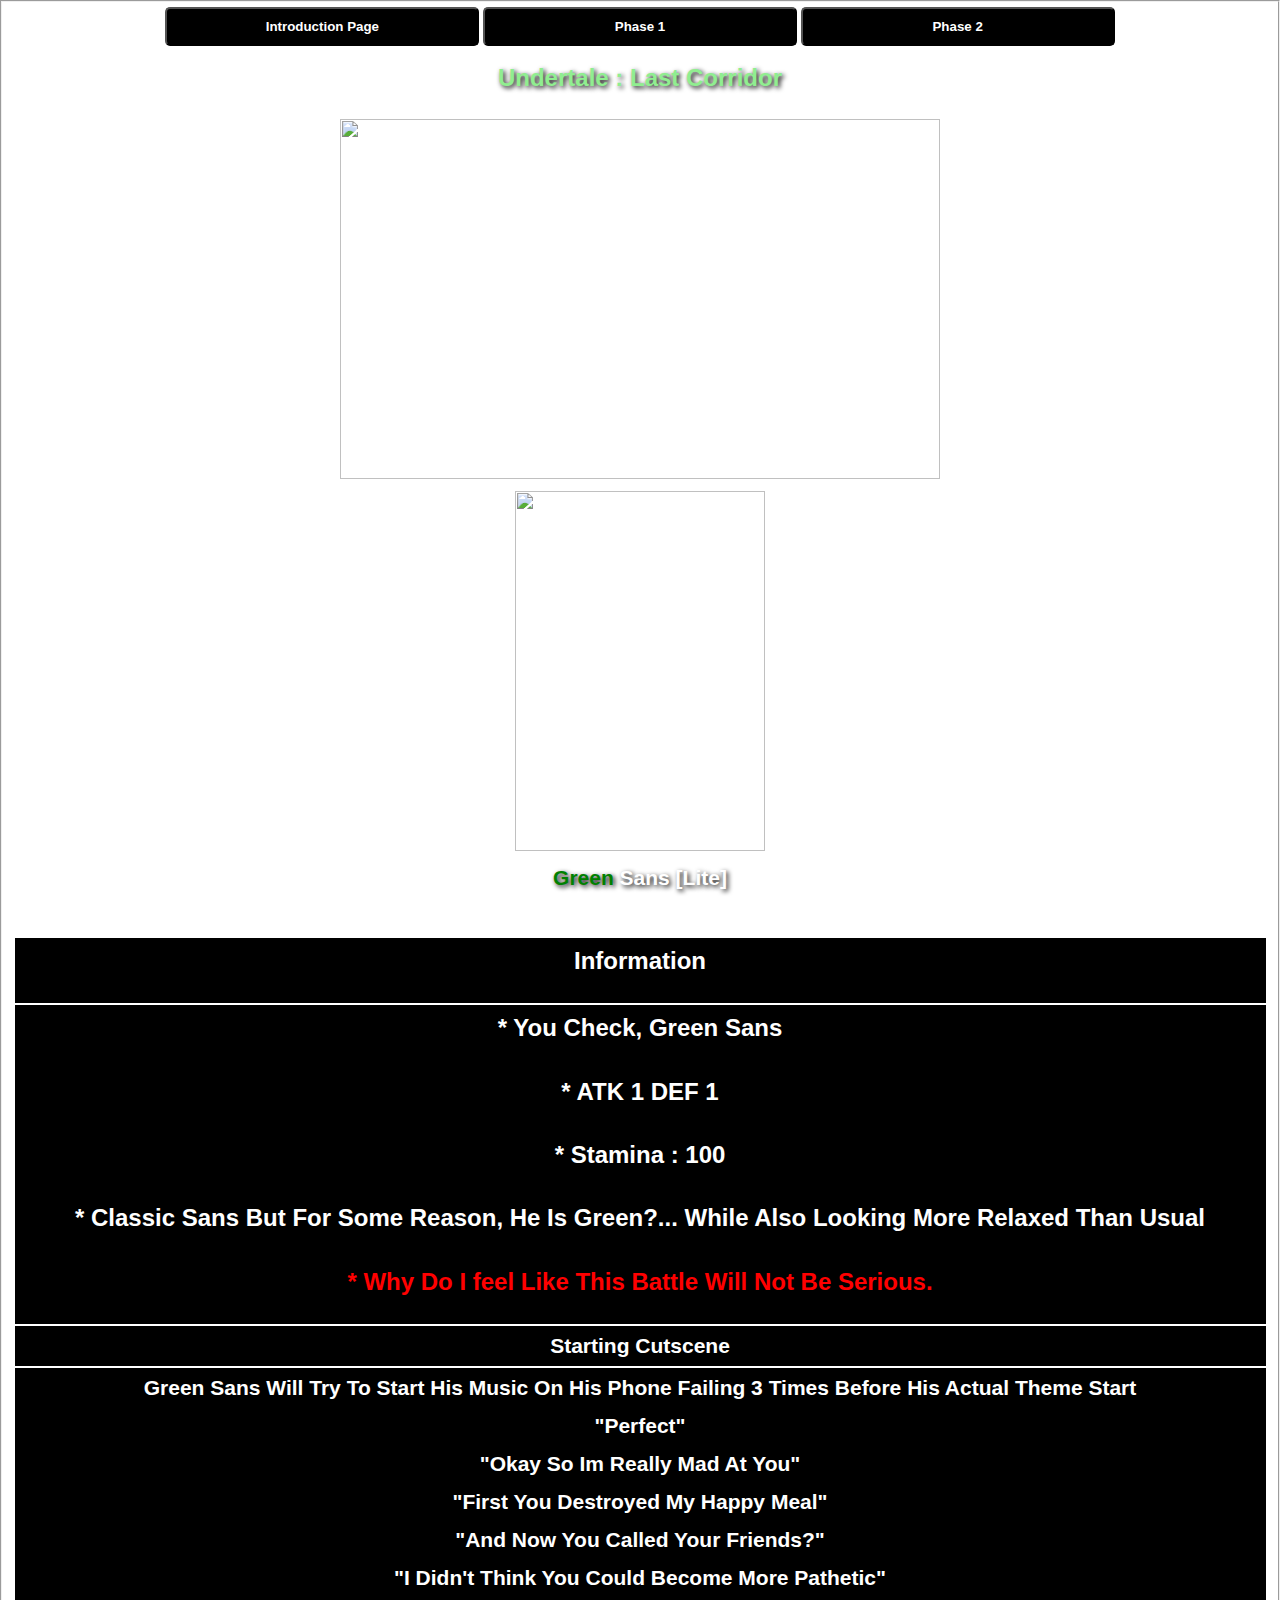
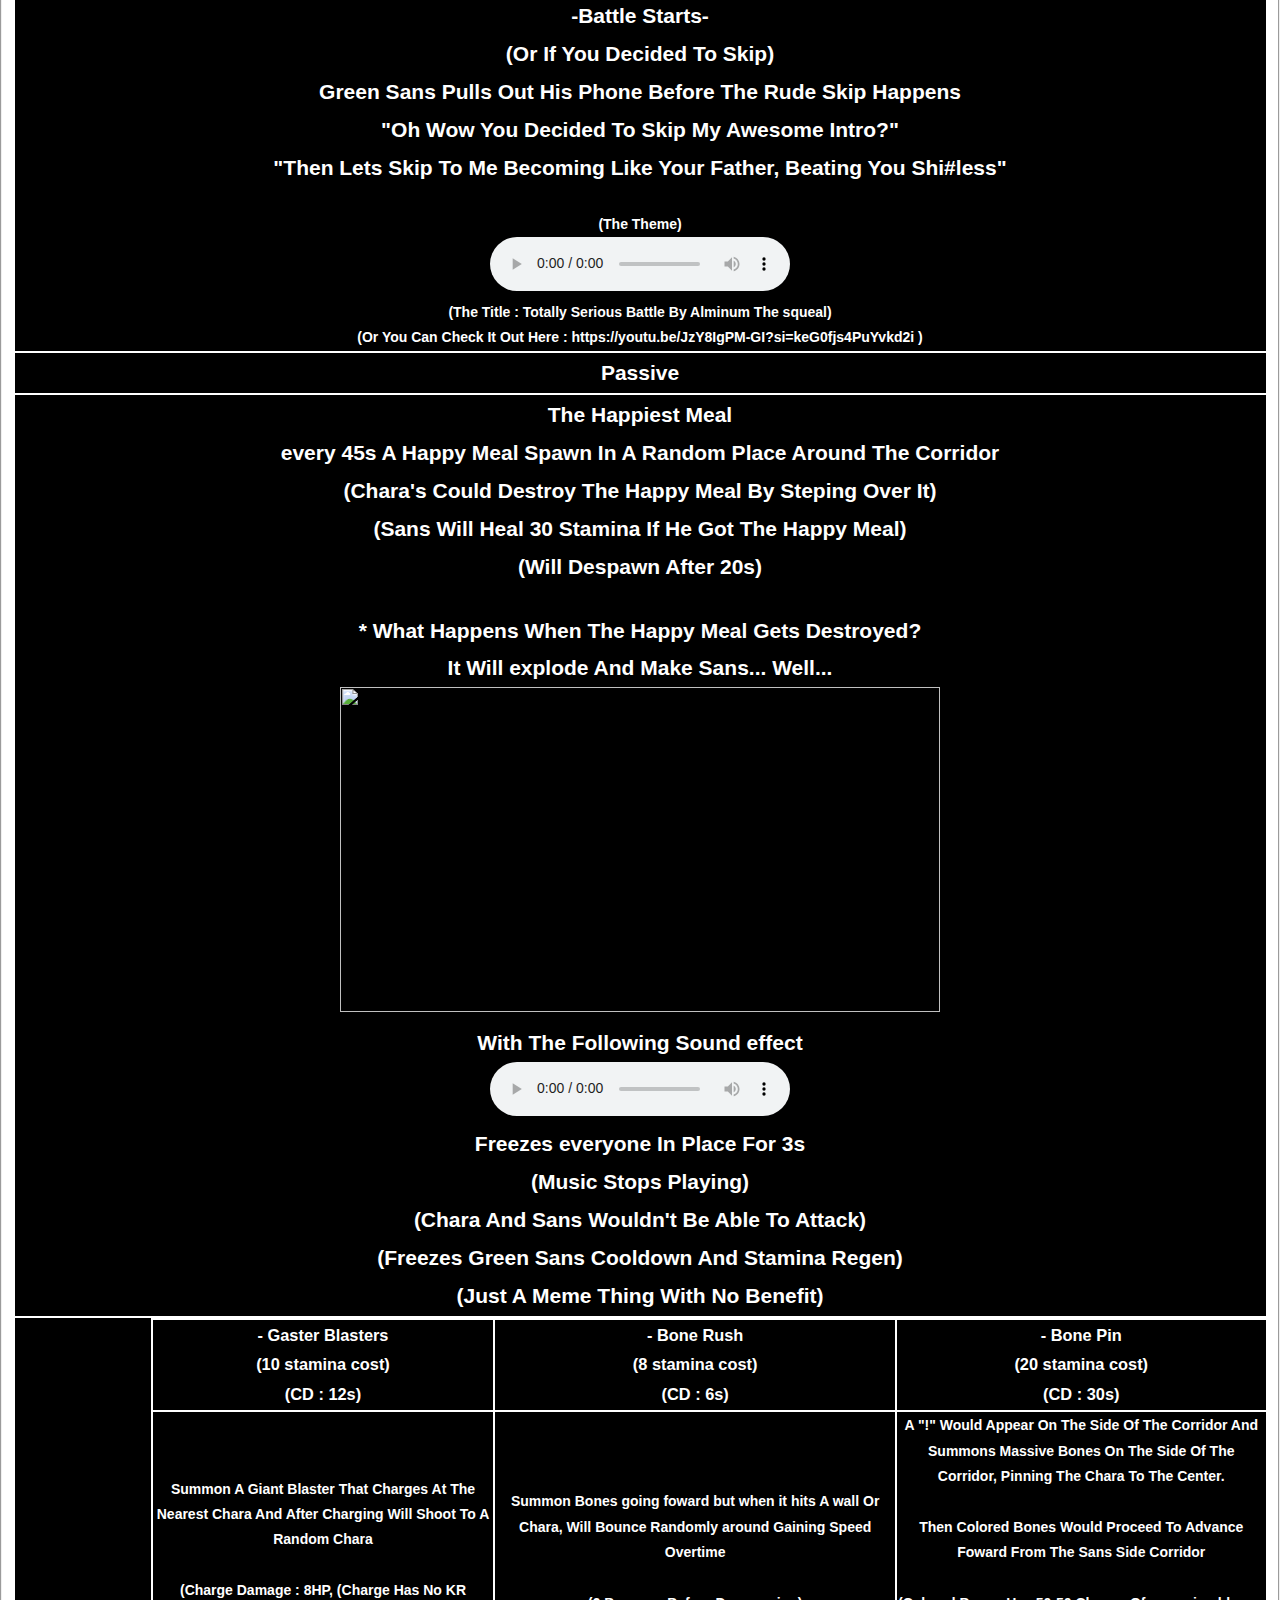
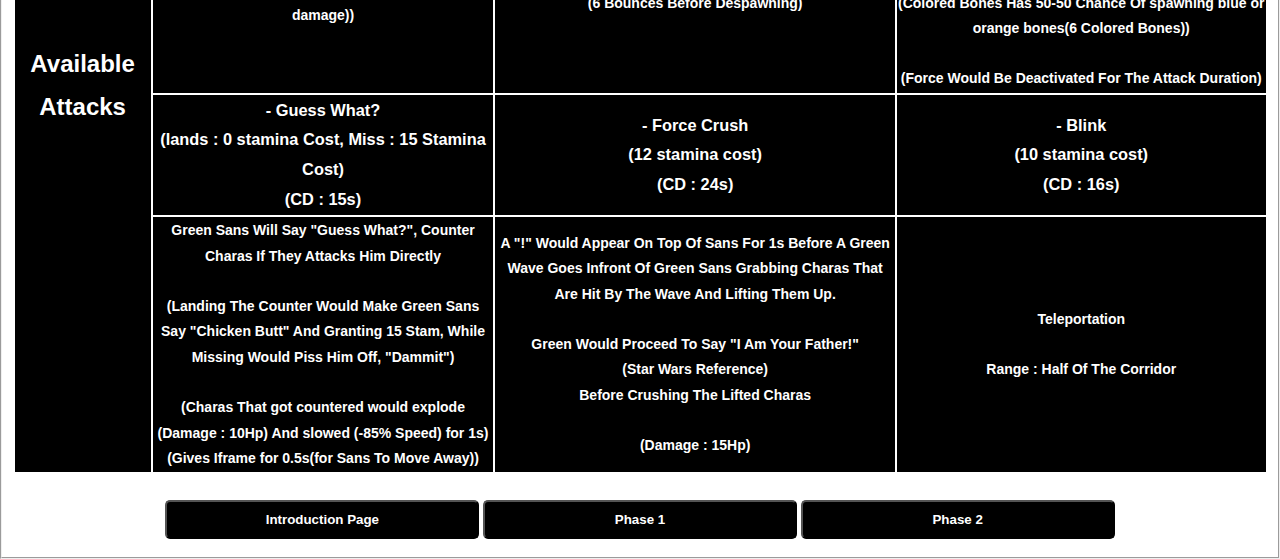
==== Phase1.html @ 194e3d1f "Add files via upload" ====
<!DOCTYPE html>
<html lang="en">
<head>
    <meta charset="UTF-8">
    <meta name="viewport" content="width=device-width, initial-scale=1.0">
    <title>Document</title>
    <link rel="stylesheet" href="class.css">
</head>
<body>
    <form>
    <fieldset>
        <div class="input-container">
            <center>
            <button formaction="index.html" style="background-image: url(Screenshot\ \(43\).png);background-size: cover;">Introduction Page</button>
            <button formaction="Phase1.html" style="background-image: url(Screenshot\ \(43\).png);background-size: cover;">Phase 1</button>
            <button formaction="Phase2.html" style="background-image: url(Screenshot\ \(43\).png);background-size: cover;">Phase 2</button>
            </center>
        </div>
        <h1 class="judul">Undertale : Last Corridor</h1>
        <center><img src="img/logo.png" alt="" height="360" width="600"></center>
    <center>
        <table>   
            <tr>
                <th colspan="9"><img src="img/GreenSans.png" alt="" height="360" width="250"><h2 style="color: green; text-shadow: 2px 2px 5px black;">Green <span style="color: white;">Sans [Lite]</span></h2><h2>Phase 1</h2></th>
            </tr>
            <tr style="background-color: black;">
                <th style="color: white;" colspan="9"><h1>Information</h1></th>
            </tr>
            <tr style="background-color: black;">
                <th style="color: white;" colspan="9"><h1>* You Check, Green Sans</h1><h1>* ATK 1 DEF 1</h1><h1>* Stamina : 100</h1><h1>* Classic Sans But For Some Reason, He Is Green?... While Also Looking More Relaxed Than Usual</h1><h1 style="color: red;">* Why Do I feel Like This Battle Will Not Be Serious.</h1></th>
            </tr>
            <tr style="background-color: black;">
                <th colspan="9"><h2 style="color: white;">Starting Cutscene</h2></th>
            </tr>
            <tr style="background-color: black;">
                <th colspan="9"><h2 style="color: white;">Green Sans Will Try To Start His Music On His Phone Failing 3 Times Before His Actual Theme Start</h2><h2>"Perfect"</h2><h2>"Okay So Im Really Mad At You"</h2><h2 style="color: white;">"First You Destroyed My Happy Meal"</h2><h2 style="color: white;">"And Now You Called Your Friends?"</h2><h2 style="color: white;">"I Didn't Think You Could Become More Pathetic"</h2><h2>-Battle Starts-</h2><h2>(Or If You Decided To Skip)</h2><h2>Green Sans Pulls Out His Phone Before The Rude Skip Happens</h2><h2>"Oh Wow You Decided To Skip My Awesome Intro?"</h2><h2>"Then Lets Skip To Me Becoming Like Your Father, Beating You Shi#less"</h2><br><h4>(The Theme)</h4><audio controls><source src="Audio/Green Sans Phase 1 - Totally Serious Ost (by Alminum the squeal).mp3" type="audio/mp3"></audio><h4>(The Title : Totally Serious Battle By Alminum The squeal)</h4><h4>(Or You Can Check It Out Here : https://youtu.be/JzY8IgPM-GI?si=keG0fjs4PuYvkd2i )</h4></th>
            </tr>
            <tr style="background-color: black;">
                <th style="color: white;" colspan="9"><h2 style="color: white;">Passive</h2></th>
            </tr>
            <tr style="background-color: black;">
                <th style="color: white;" colspan="9"><h2 style="color: white;">The Happiest Meal</h2><h2 style="color: white;">every 45s A Happy Meal Spawn In A Random Place Around The Corridor</h2><h2 style="color: white;">(Chara's Could Destroy The Happy Meal By Steping Over It)</h2><h2 style="color: white;">(Sans Will Heal 30 Stamina If He Got The Happy Meal)</h2><h2 style="color: white;">(Will Despawn After 20s)</h2><br><h2 style="color: white;">* What Happens When The Happy Meal Gets Destroyed?</h2><h2 style="color: white;">It Will explode And Make Sans... Well...</h2><h2><img src="img/NotHappy.png" alt="" height="325" width="600"></h2><h2 style="color: white;">With The Following Sound effect</h2><audio controls><source src="Audio/Prowler.mp3" type="audio/mpeg"></audio><h2 style="color: white;">Freezes everyone In Place For 3s</h2><h2>(Music Stops Playing)</h2><h2 style="color: white;">(Chara And Sans Wouldn't Be Able To Attack)</h2><h2>(Freezes Green Sans Cooldown And Stamina Regen)</h2><h2>(Just A Meme Thing With No Benefit)</h2></th>
            </tr>
            
            <tr style="background-color: black;">
                <th style="color: white;" rowspan="15"><h1>Available Attacks</h1></th>
            </tr>
            <tr style="background-color: black;">
                <th style="color: white;"class="say"><h3>- Gaster Blasters</h3><h3>(10 stamina cost)</h3><h3>(CD : 12s)</h3></th>
                <th style="color: white;"class="say"><h3>- Bone Rush </h3><h3>(8 stamina cost)</h3><h3>(CD : 6s)</h3></th>
                <th style="color: white;"class="say"><h3>- Bone Pin </h3><h3>(20 stamina cost)</h3><h3>(CD : 30s)</h3></th>
            </tr>
            <tr style="background-color: black;"> 
                <th style="color:white;"><h4>Summon A Giant Blaster That Charges At The Nearest Chara And After Charging Will Shoot To A Random Chara</h4><br><h4>(Charge Damage : 8HP, (Charge Has No KR damage))</h4></th>
                <th style="color: white;"><h4>Summon Bones going foward but when it hits A wall Or Chara, Will Bounce Randomly around Gaining Speed Overtime</h4><br><h4>(6 Bounces Before Despawning)</h4></th>
                <th style="color: white;"><h4>A "!" Would Appear On The Side Of The Corridor And Summons Massive Bones On The Side Of The Corridor, Pinning The Chara To The Center.</h4><br><h4>Then Colored Bones Would Proceed To Advance Foward From The Sans Side Corridor</h4><br><h4>(Colored Bones Has 50-50 Chance Of spawning blue or orange bones(6 Colored Bones))</h4><br><h4>(Force Would Be Deactivated For The Attack Duration)</h4></th>
            </tr>
            <tr style="background-color: black;">
                <th style="color: white;"class="say"><h3>- Guess What? </h3><h3>(lands : 0 stamina Cost, Miss : 15 Stamina Cost)</h3><h3>(CD : 15s)</h3></th>
                <th style="color: white;"class="say"><h3>- Force Crush</h3><h3>(12 stamina cost)</h3><h3>(CD : 24s)</h3></th>
                <th style="color: white;"class="say"><h3>- Blink </h3><h3>(10 stamina cost)</h3><h3>(CD : 16s)</h3></th>
            </tr>
            <tr style="background-color: black;">
                <th style="color: white;"><h4>Green Sans Will Say "Guess What?", Counter Charas If They Attacks Him Directly</h4><br><h4>(Landing The Counter Would Make Green Sans Say "Chicken Butt" And Granting 15 Stam, While Missing Would Piss Him Off, "Dammit")</h4><br><h4>(Charas That got countered would explode (Damage : 10Hp) And slowed (-85% Speed) for 1s)</h4><h4>(Gives Iframe for 0.5s(for Sans To Move Away))</h4></th>
                <th style="color: white;"><h4>A "!" Would Appear On Top Of Sans For 1s Before A Green Wave Goes Infront Of Green Sans Grabbing Charas That Are Hit By The Wave And Lifting Them Up.</h4><br><h4>Green Would Proceed To Say "I Am Your Father!"</h4><h4>(Star Wars Reference)</h4><h4>Before Crushing The Lifted Charas</h4><br><h4>(Damage : 15Hp)</h4></th>
                <th style="color: white;"><h4>Teleportation</h4><br><h4>Range : Half Of The Corridor</h4></th>
            </tr>
        </table>
    </center>
    <br>
    <div class="input-container">
        <center>
        <button formaction="index.html" style="background-image: url(Screenshot\ \(43\).png);background-size: cover;">Introduction Page</button>
        <button formaction="Phase1.html" style="background-image: url(Screenshot\ \(43\).png);background-size: cover;">Phase 1</button>
        <button formaction="Phase2.html" style="background-image: url(Screenshot\ \(43\).png);background-size: cover;">Phase 2</button>
        </center>
    </div>
</fieldset>
</form>
</body>
</html>
---- class.css ----
*
{
    margin: auto;
    
}

body
 {
    color: #666666;
    font-size: 14px;
    font-family: 'Poppins', sans-serif;
    line-height: 1.80857;
    font-weight: normal;
    overflow-x: hidden;
    background-image: url(img/GreenJudge.jpg);
    background-size: 100% 100%;
}
.container {
    background-image: url();
    margin: auto;
    width: 100%;
    padding: 10px;
    border-radius: 5px;
    box-shadow: 0 0 10px #000;
    text-align: center;
    
}

h1 {
    font-size: 24px;
    margin-bottom: 20px;
}
h2,h3,h4,h5,h6 
{
    color: white;
}

.input-container {
    margin-bottom: 10px;
    text-align: right;
}

label {
    display: block;
    margin-bottom: 5px;
}

button {
    width: 25%;
    padding: 10px;
    background-color: #000;
    border-radius: 5px;
    color: #fff;
    font-weight: bold;
    cursor: pointer;
    transition: background-color 0.3s;
}
button:hover {
    background-color: green;
}
.judul {
    color: lightgreen;
    text-align: center;
    text-shadow: 2px 2px 5px black;
    font-family: 'Gill Sans', 'Gill Sans MT', Calibri, 'Trebuchet MS', sans-serif;
    font-weight: 900;
  }
  .artikel {
    color: green;
    text-align: center;
    text-shadow: 2px 2px 4px gold;
    font-family: 'Franklin Gothic Medium', 'Arial Narrow', Arial, sans-serif;
    font-weight: 900;
  }
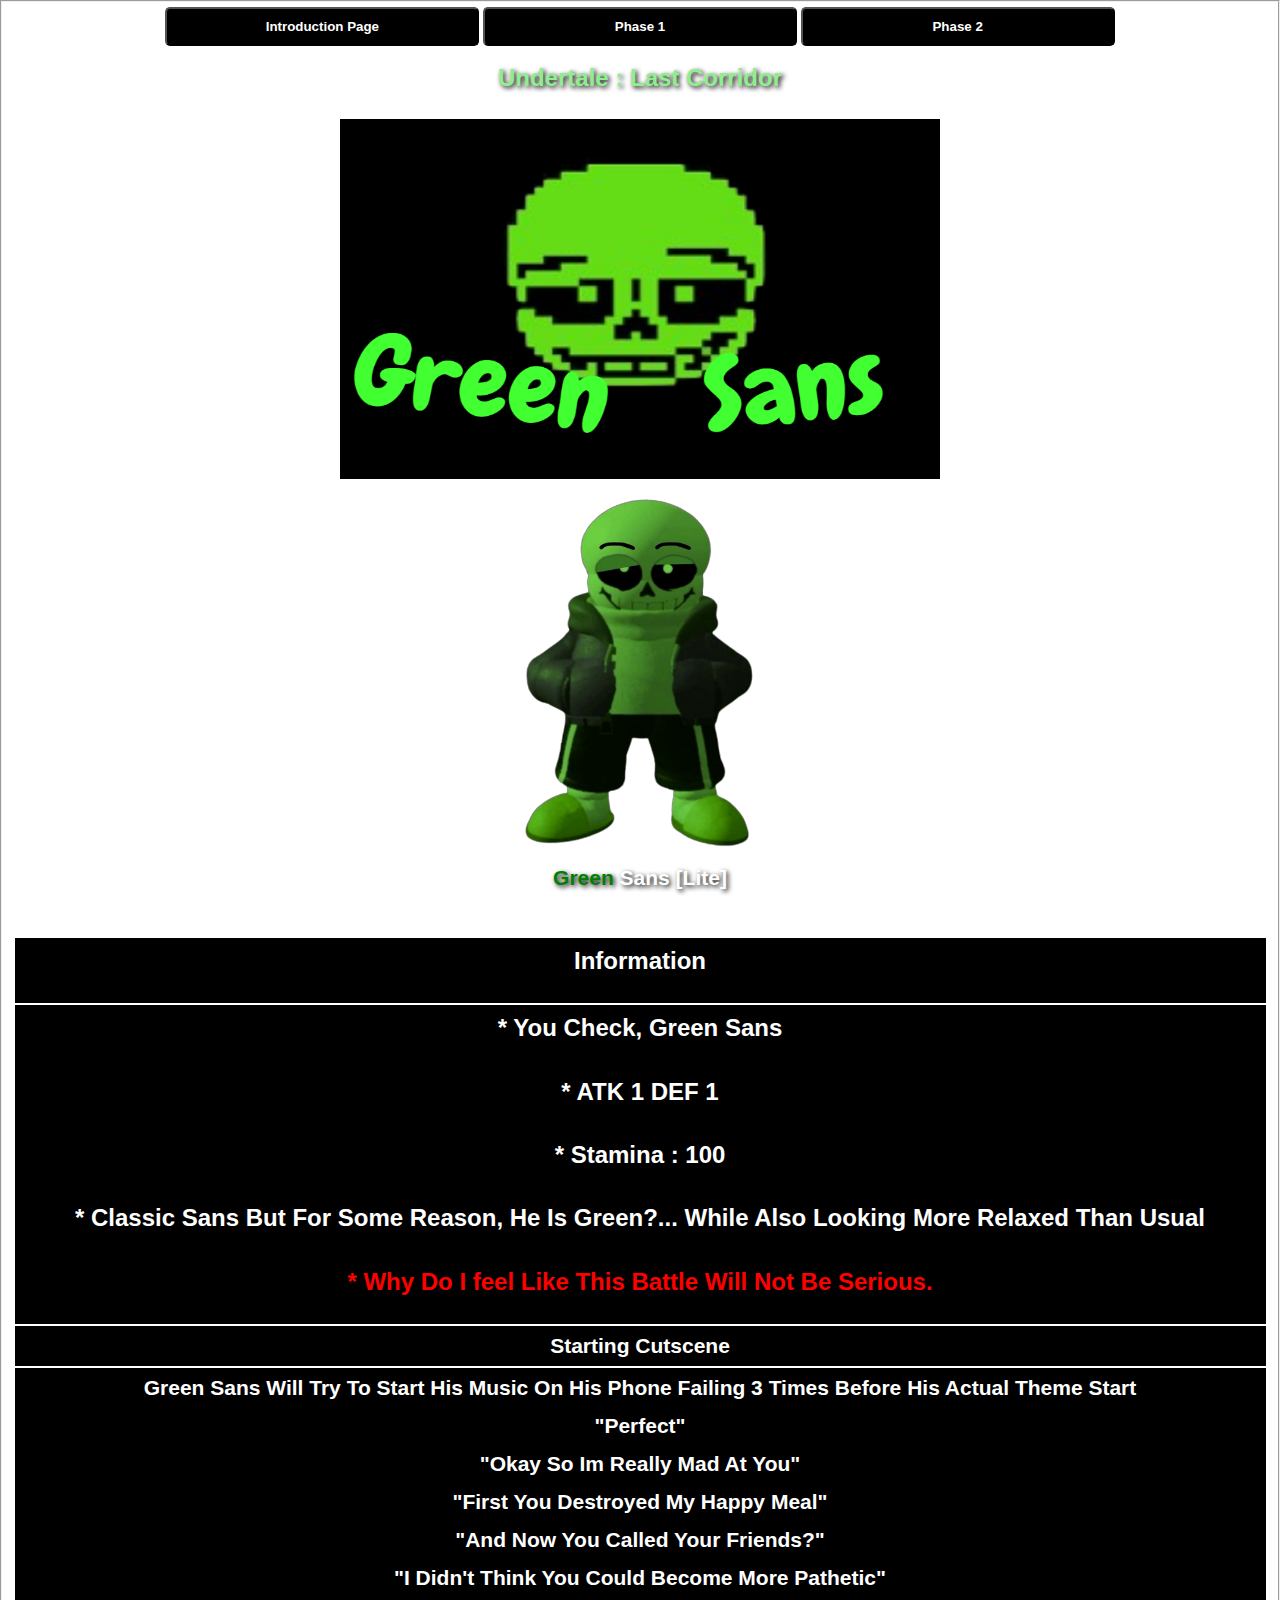
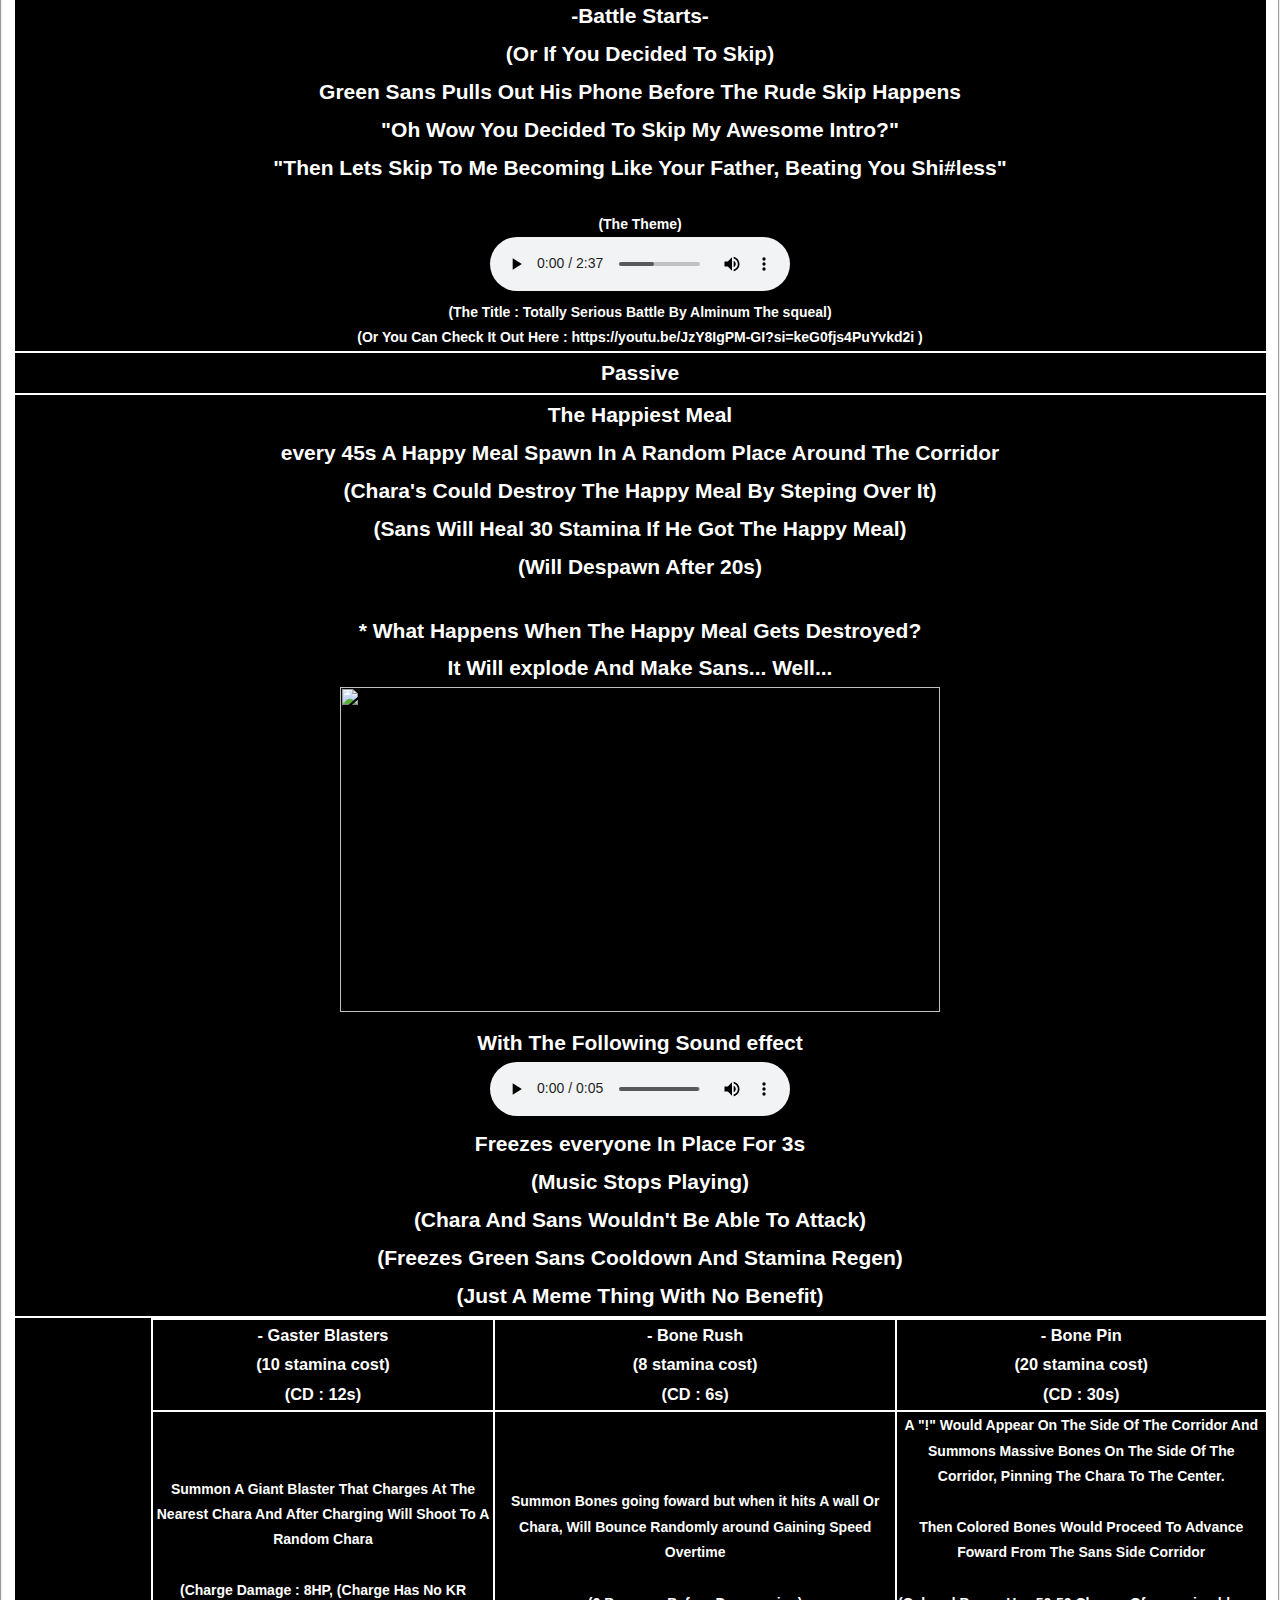
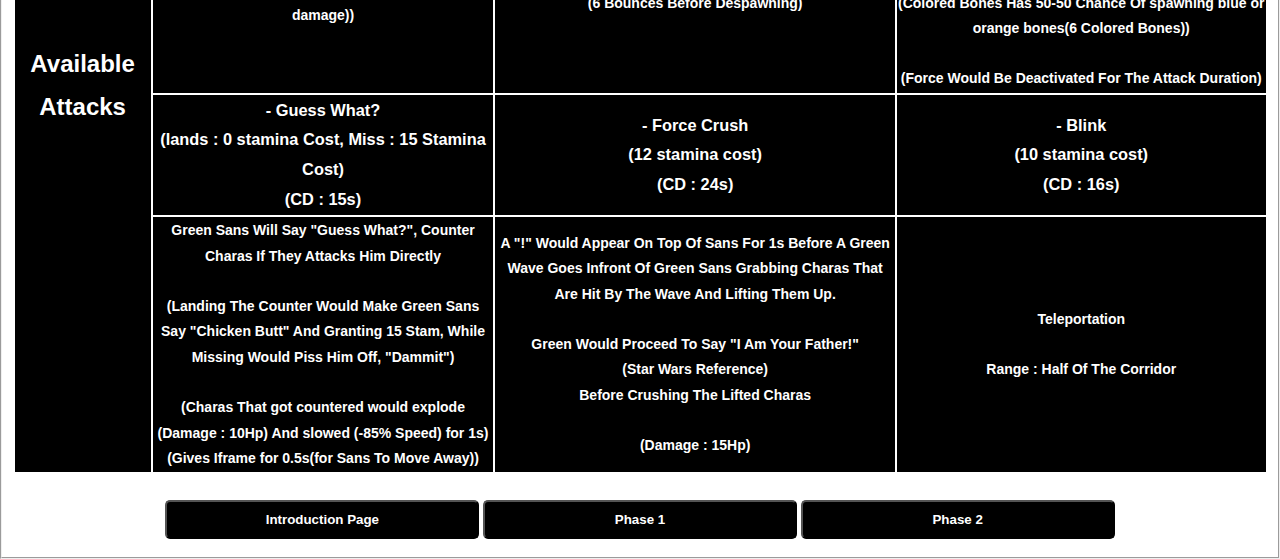
==== commit df372a6e: "Phase1.html" ====
--- a/Phase1.html
+++ b/Phase1.html
@@ -17,11 +17,11 @@
             </center>
         </div>
         <h1 class="judul">Undertale : Last Corridor</h1>
-        <center><img src="img/logo.png" alt="" height="360" width="600"></center>
+        <center><img src="logo.png" alt="" height="360" width="600"></center>
     <center>
         <table>   
             <tr>
-                <th colspan="9"><img src="img/GreenSans.png" alt="" height="360" width="250"><h2 style="color: green; text-shadow: 2px 2px 5px black;">Green <span style="color: white;">Sans [Lite]</span></h2><h2>Phase 1</h2></th>
+                <th colspan="9"><img src="GreenSans.png" alt="" height="360" width="250"><h2 style="color: green; text-shadow: 2px 2px 5px black;">Green <span style="color: white;">Sans [Lite]</span></h2><h2>Phase 1</h2></th>
             </tr>
             <tr style="background-color: black;">
                 <th style="color: white;" colspan="9"><h1>Information</h1></th>
@@ -33,13 +33,13 @@
                 <th colspan="9"><h2 style="color: white;">Starting Cutscene</h2></th>
             </tr>
             <tr style="background-color: black;">
-                <th colspan="9"><h2 style="color: white;">Green Sans Will Try To Start His Music On His Phone Failing 3 Times Before His Actual Theme Start</h2><h2>"Perfect"</h2><h2>"Okay So Im Really Mad At You"</h2><h2 style="color: white;">"First You Destroyed My Happy Meal"</h2><h2 style="color: white;">"And Now You Called Your Friends?"</h2><h2 style="color: white;">"I Didn't Think You Could Become More Pathetic"</h2><h2>-Battle Starts-</h2><h2>(Or If You Decided To Skip)</h2><h2>Green Sans Pulls Out His Phone Before The Rude Skip Happens</h2><h2>"Oh Wow You Decided To Skip My Awesome Intro?"</h2><h2>"Then Lets Skip To Me Becoming Like Your Father, Beating You Shi#less"</h2><br><h4>(The Theme)</h4><audio controls><source src="Audio/Green Sans Phase 1 - Totally Serious Ost (by Alminum the squeal).mp3" type="audio/mp3"></audio><h4>(The Title : Totally Serious Battle By Alminum The squeal)</h4><h4>(Or You Can Check It Out Here : https://youtu.be/JzY8IgPM-GI?si=keG0fjs4PuYvkd2i )</h4></th>
+                <th colspan="9"><h2 style="color: white;">Green Sans Will Try To Start His Music On His Phone Failing 3 Times Before His Actual Theme Start</h2><h2>"Perfect"</h2><h2>"Okay So Im Really Mad At You"</h2><h2 style="color: white;">"First You Destroyed My Happy Meal"</h2><h2 style="color: white;">"And Now You Called Your Friends?"</h2><h2 style="color: white;">"I Didn't Think You Could Become More Pathetic"</h2><h2>-Battle Starts-</h2><h2>(Or If You Decided To Skip)</h2><h2>Green Sans Pulls Out His Phone Before The Rude Skip Happens</h2><h2>"Oh Wow You Decided To Skip My Awesome Intro?"</h2><h2>"Then Lets Skip To Me Becoming Like Your Father, Beating You Shi#less"</h2><br><h4>(The Theme)</h4><audio controls><source src="Green Sans Phase 1 - Totally Serious Ost (by Alminum the squeal).mp3" type="audio/mp3"></audio><h4>(The Title : Totally Serious Battle By Alminum The squeal)</h4><h4>(Or You Can Check It Out Here : https://youtu.be/JzY8IgPM-GI?si=keG0fjs4PuYvkd2i )</h4></th>
             </tr>
             <tr style="background-color: black;">
                 <th style="color: white;" colspan="9"><h2 style="color: white;">Passive</h2></th>
             </tr>
             <tr style="background-color: black;">
-                <th style="color: white;" colspan="9"><h2 style="color: white;">The Happiest Meal</h2><h2 style="color: white;">every 45s A Happy Meal Spawn In A Random Place Around The Corridor</h2><h2 style="color: white;">(Chara's Could Destroy The Happy Meal By Steping Over It)</h2><h2 style="color: white;">(Sans Will Heal 30 Stamina If He Got The Happy Meal)</h2><h2 style="color: white;">(Will Despawn After 20s)</h2><br><h2 style="color: white;">* What Happens When The Happy Meal Gets Destroyed?</h2><h2 style="color: white;">It Will explode And Make Sans... Well...</h2><h2><img src="img/NotHappy.png" alt="" height="325" width="600"></h2><h2 style="color: white;">With The Following Sound effect</h2><audio controls><source src="Audio/Prowler.mp3" type="audio/mpeg"></audio><h2 style="color: white;">Freezes everyone In Place For 3s</h2><h2>(Music Stops Playing)</h2><h2 style="color: white;">(Chara And Sans Wouldn't Be Able To Attack)</h2><h2>(Freezes Green Sans Cooldown And Stamina Regen)</h2><h2>(Just A Meme Thing With No Benefit)</h2></th>
+                <th style="color: white;" colspan="9"><h2 style="color: white;">The Happiest Meal</h2><h2 style="color: white;">every 45s A Happy Meal Spawn In A Random Place Around The Corridor</h2><h2 style="color: white;">(Chara's Could Destroy The Happy Meal By Steping Over It)</h2><h2 style="color: white;">(Sans Will Heal 30 Stamina If He Got The Happy Meal)</h2><h2 style="color: white;">(Will Despawn After 20s)</h2><br><h2 style="color: white;">* What Happens When The Happy Meal Gets Destroyed?</h2><h2 style="color: white;">It Will explode And Make Sans... Well...</h2><h2><img src="img/NotHappy.png" alt="" height="325" width="600"></h2><h2 style="color: white;">With The Following Sound effect</h2><audio controls><source src="Prowler.mp3" type="audio/mpeg"></audio><h2 style="color: white;">Freezes everyone In Place For 3s</h2><h2>(Music Stops Playing)</h2><h2 style="color: white;">(Chara And Sans Wouldn't Be Able To Attack)</h2><h2>(Freezes Green Sans Cooldown And Stamina Regen)</h2><h2>(Just A Meme Thing With No Benefit)</h2></th>
             </tr>
             
             <tr style="background-color: black;">
@@ -78,4 +78,4 @@
 </fieldset>
 </form>
 </body>
-</html>+</html>
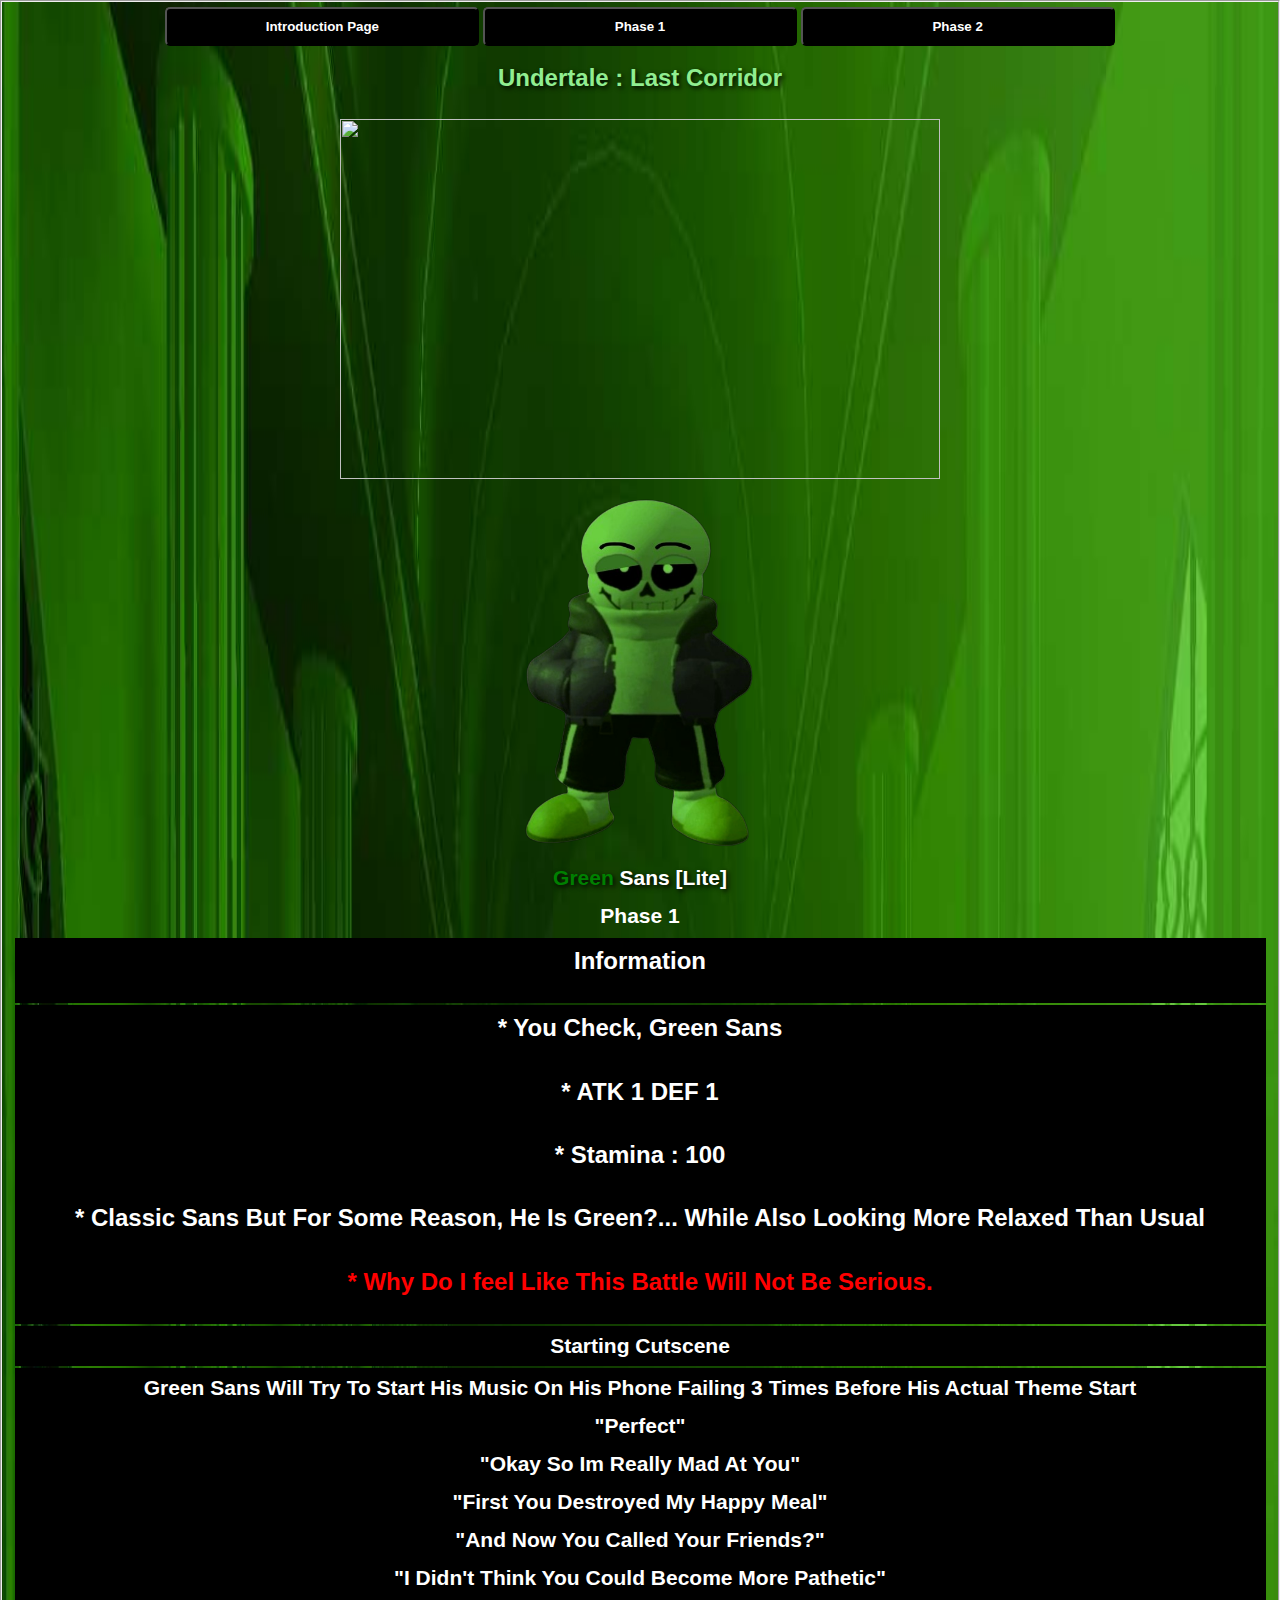
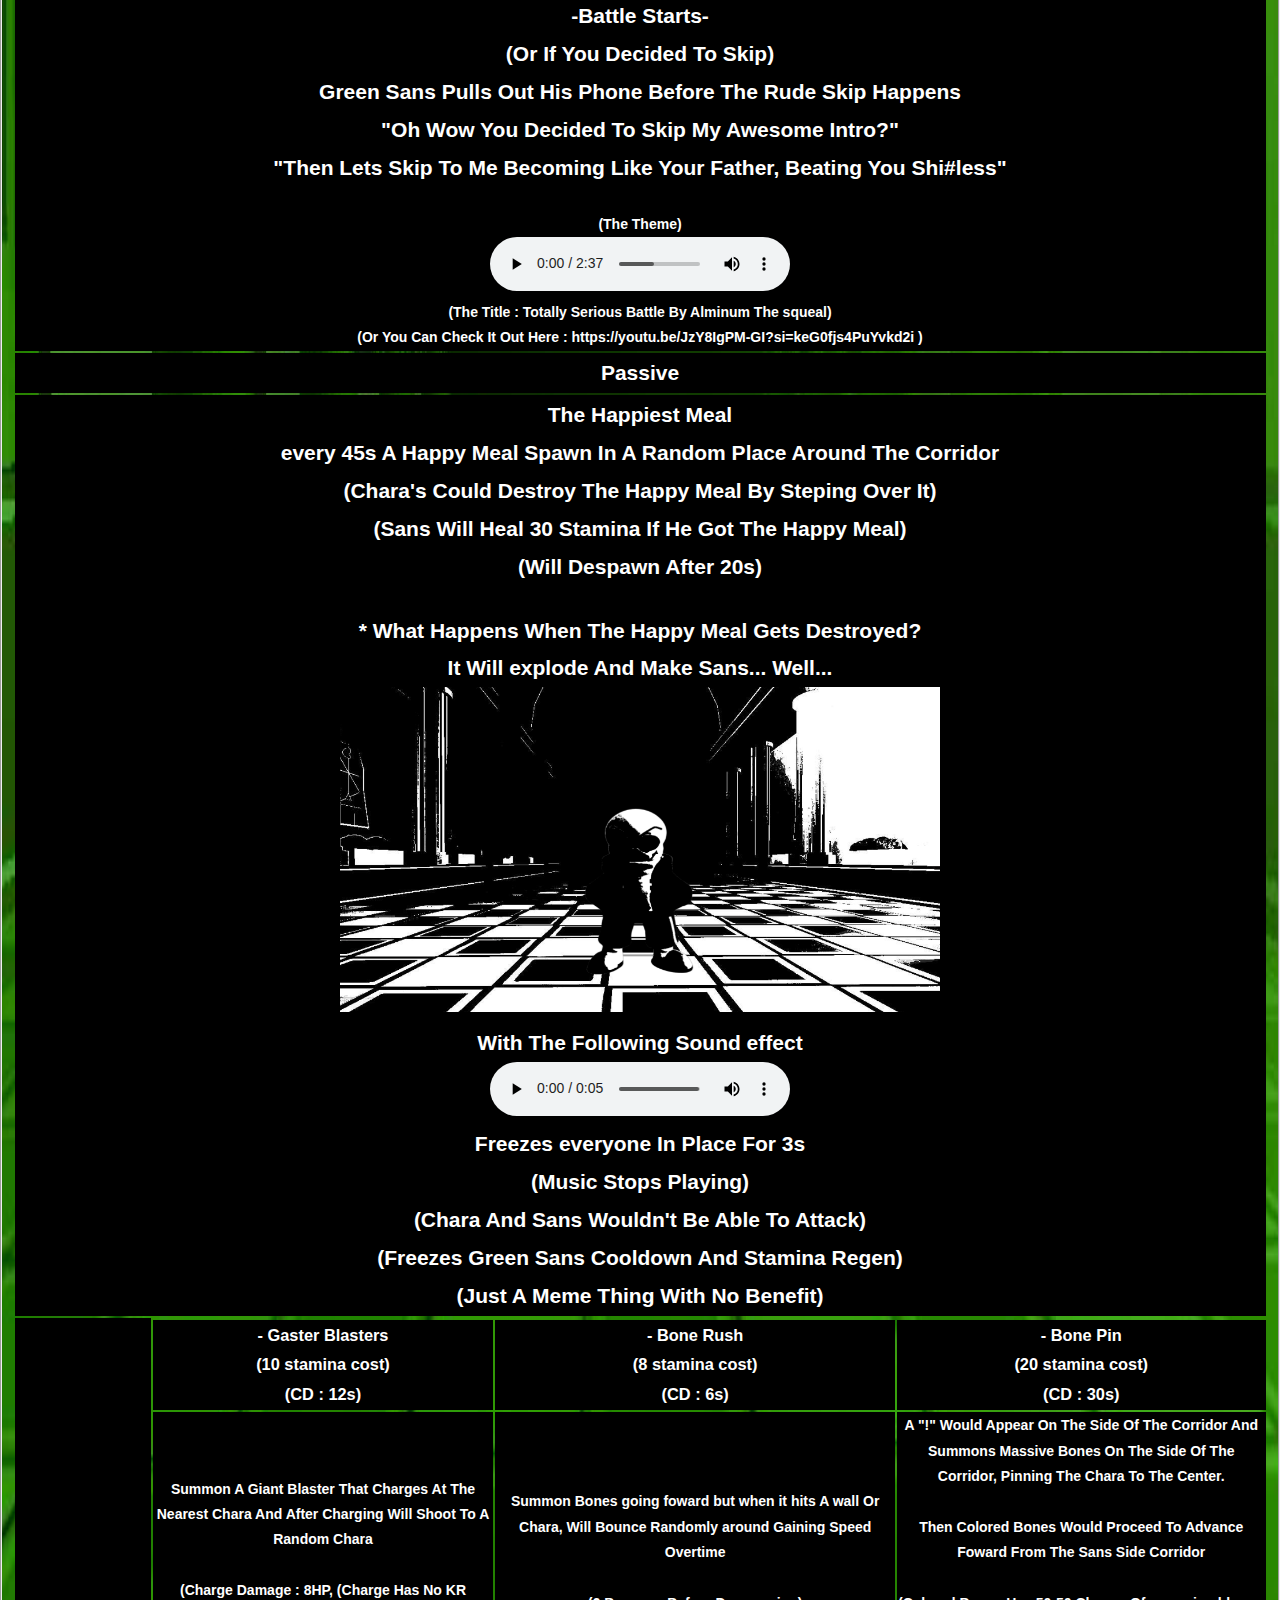
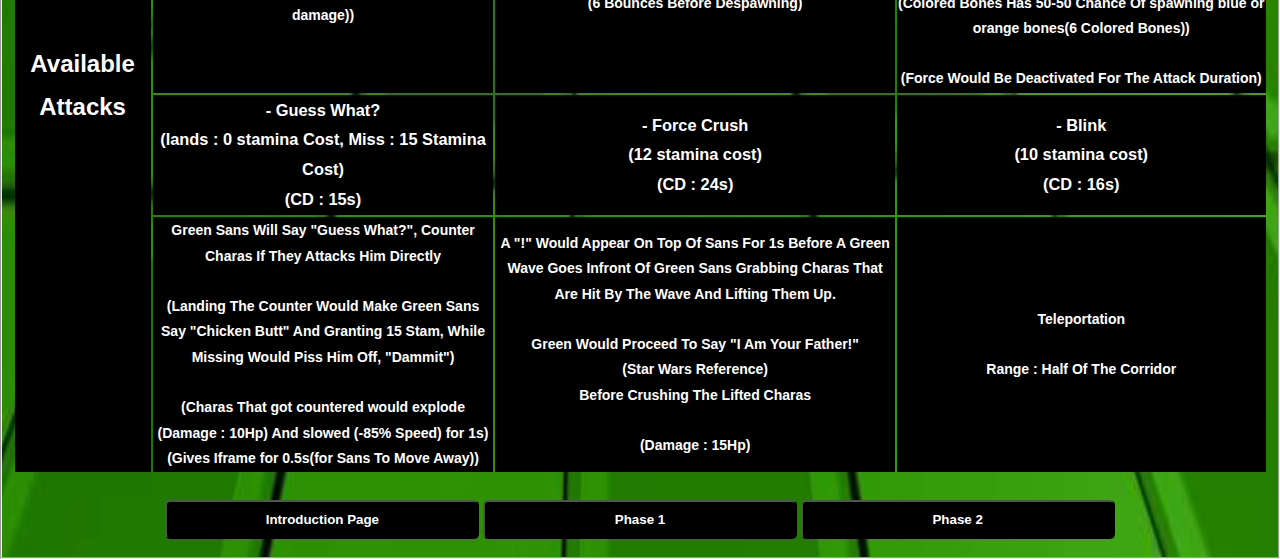
==== commit ed3dbb13: "Phase1.html" ====
--- a/Phase1.html
+++ b/Phase1.html
@@ -39,7 +39,7 @@
                 <th style="color: white;" colspan="9"><h2 style="color: white;">Passive</h2></th>
             </tr>
             <tr style="background-color: black;">
-                <th style="color: white;" colspan="9"><h2 style="color: white;">The Happiest Meal</h2><h2 style="color: white;">every 45s A Happy Meal Spawn In A Random Place Around The Corridor</h2><h2 style="color: white;">(Chara's Could Destroy The Happy Meal By Steping Over It)</h2><h2 style="color: white;">(Sans Will Heal 30 Stamina If He Got The Happy Meal)</h2><h2 style="color: white;">(Will Despawn After 20s)</h2><br><h2 style="color: white;">* What Happens When The Happy Meal Gets Destroyed?</h2><h2 style="color: white;">It Will explode And Make Sans... Well...</h2><h2><img src="img/NotHappy.png" alt="" height="325" width="600"></h2><h2 style="color: white;">With The Following Sound effect</h2><audio controls><source src="Prowler.mp3" type="audio/mpeg"></audio><h2 style="color: white;">Freezes everyone In Place For 3s</h2><h2>(Music Stops Playing)</h2><h2 style="color: white;">(Chara And Sans Wouldn't Be Able To Attack)</h2><h2>(Freezes Green Sans Cooldown And Stamina Regen)</h2><h2>(Just A Meme Thing With No Benefit)</h2></th>
+                <th style="color: white;" colspan="9"><h2 style="color: white;">The Happiest Meal</h2><h2 style="color: white;">every 45s A Happy Meal Spawn In A Random Place Around The Corridor</h2><h2 style="color: white;">(Chara's Could Destroy The Happy Meal By Steping Over It)</h2><h2 style="color: white;">(Sans Will Heal 30 Stamina If He Got The Happy Meal)</h2><h2 style="color: white;">(Will Despawn After 20s)</h2><br><h2 style="color: white;">* What Happens When The Happy Meal Gets Destroyed?</h2><h2 style="color: white;">It Will explode And Make Sans... Well...</h2><h2><img src="NotHappy.png" alt="" height="325" width="600"></h2><h2 style="color: white;">With The Following Sound effect</h2><audio controls><source src="Prowler.mp3" type="audio/mpeg"></audio><h2 style="color: white;">Freezes everyone In Place For 3s</h2><h2>(Music Stops Playing)</h2><h2 style="color: white;">(Chara And Sans Wouldn't Be Able To Attack)</h2><h2>(Freezes Green Sans Cooldown And Stamina Regen)</h2><h2>(Just A Meme Thing With No Benefit)</h2></th>
             </tr>
             
             <tr style="background-color: black;">
--- a/class.css
+++ b/class.css
@@ -12,7 +12,7 @@
     line-height: 1.80857;
     font-weight: normal;
     overflow-x: hidden;
-    background-image: url(img/GreenJudge.jpg);
+    background-image: url(GreenJudge.jpg);
     background-size: 100% 100%;
 }
 .container {
@@ -71,4 +71,4 @@
     text-shadow: 2px 2px 4px gold;
     font-family: 'Franklin Gothic Medium', 'Arial Narrow', Arial, sans-serif;
     font-weight: 900;
-  }+  }
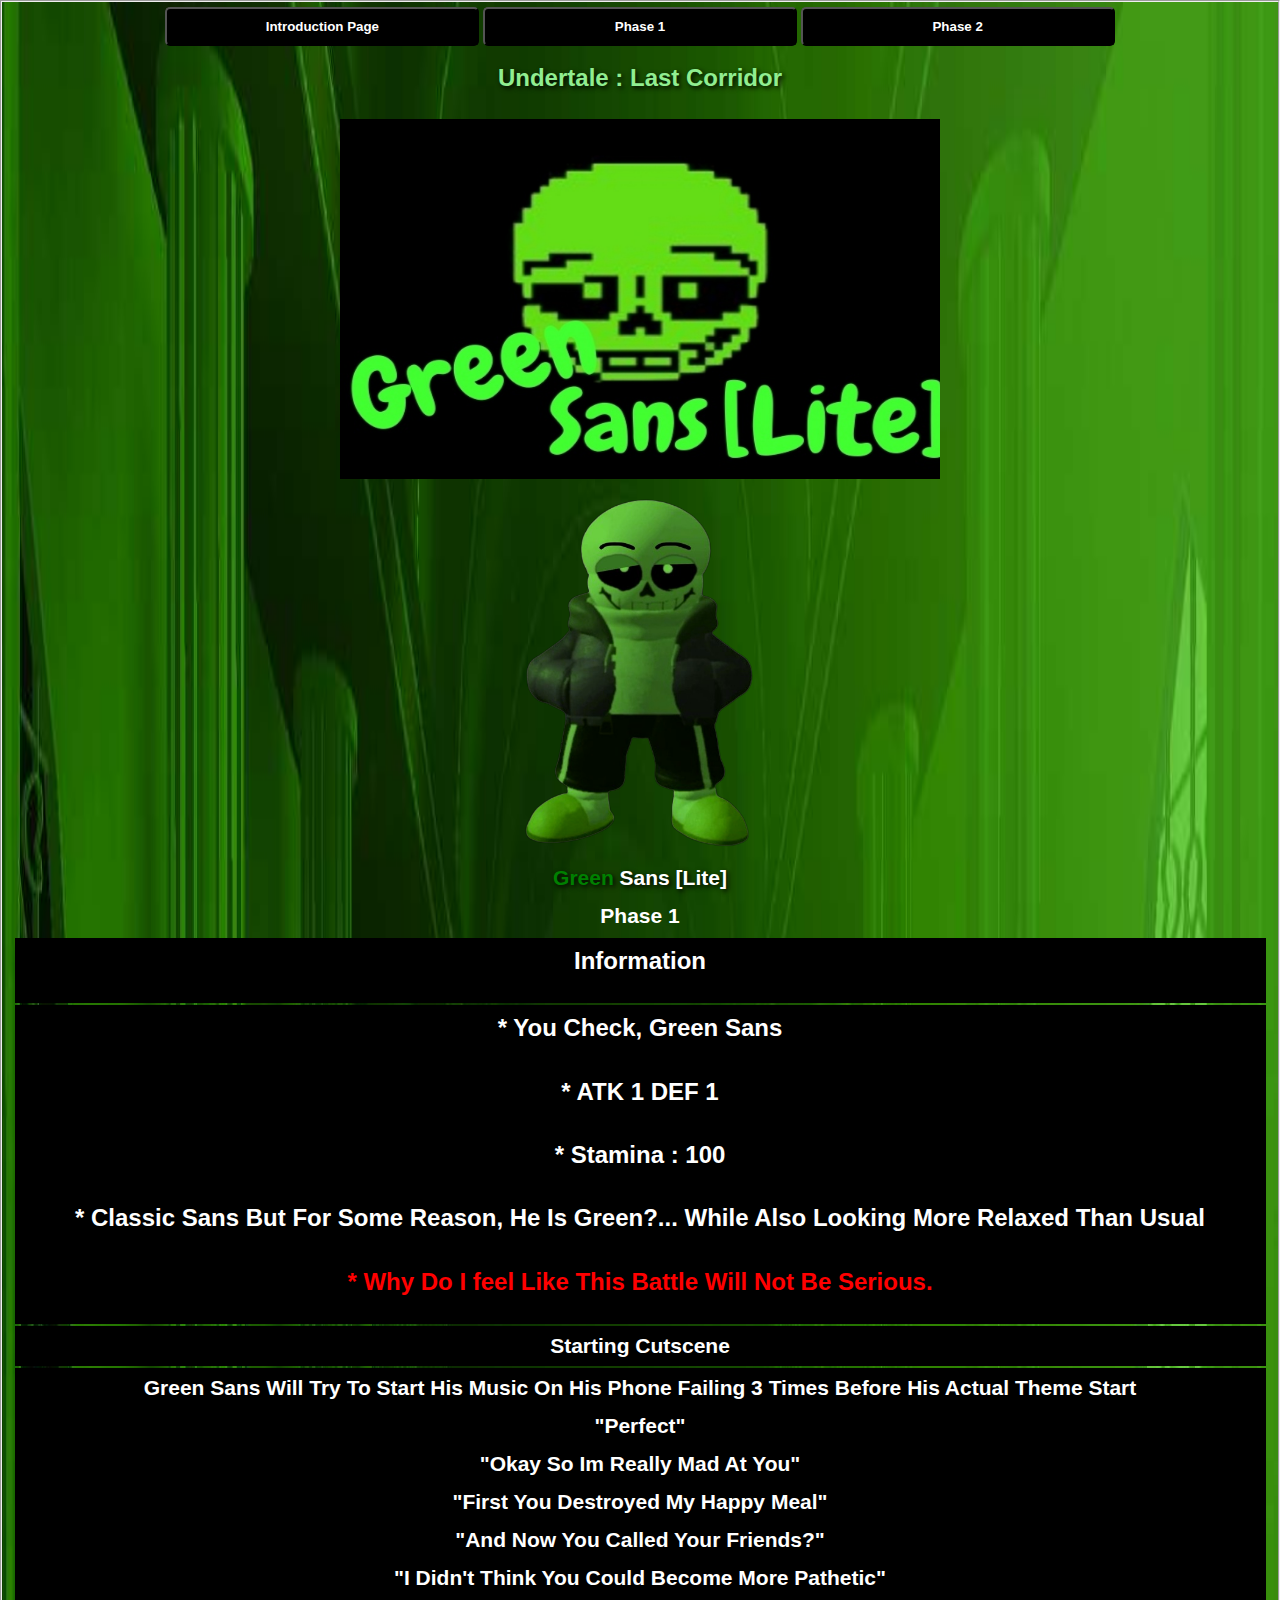
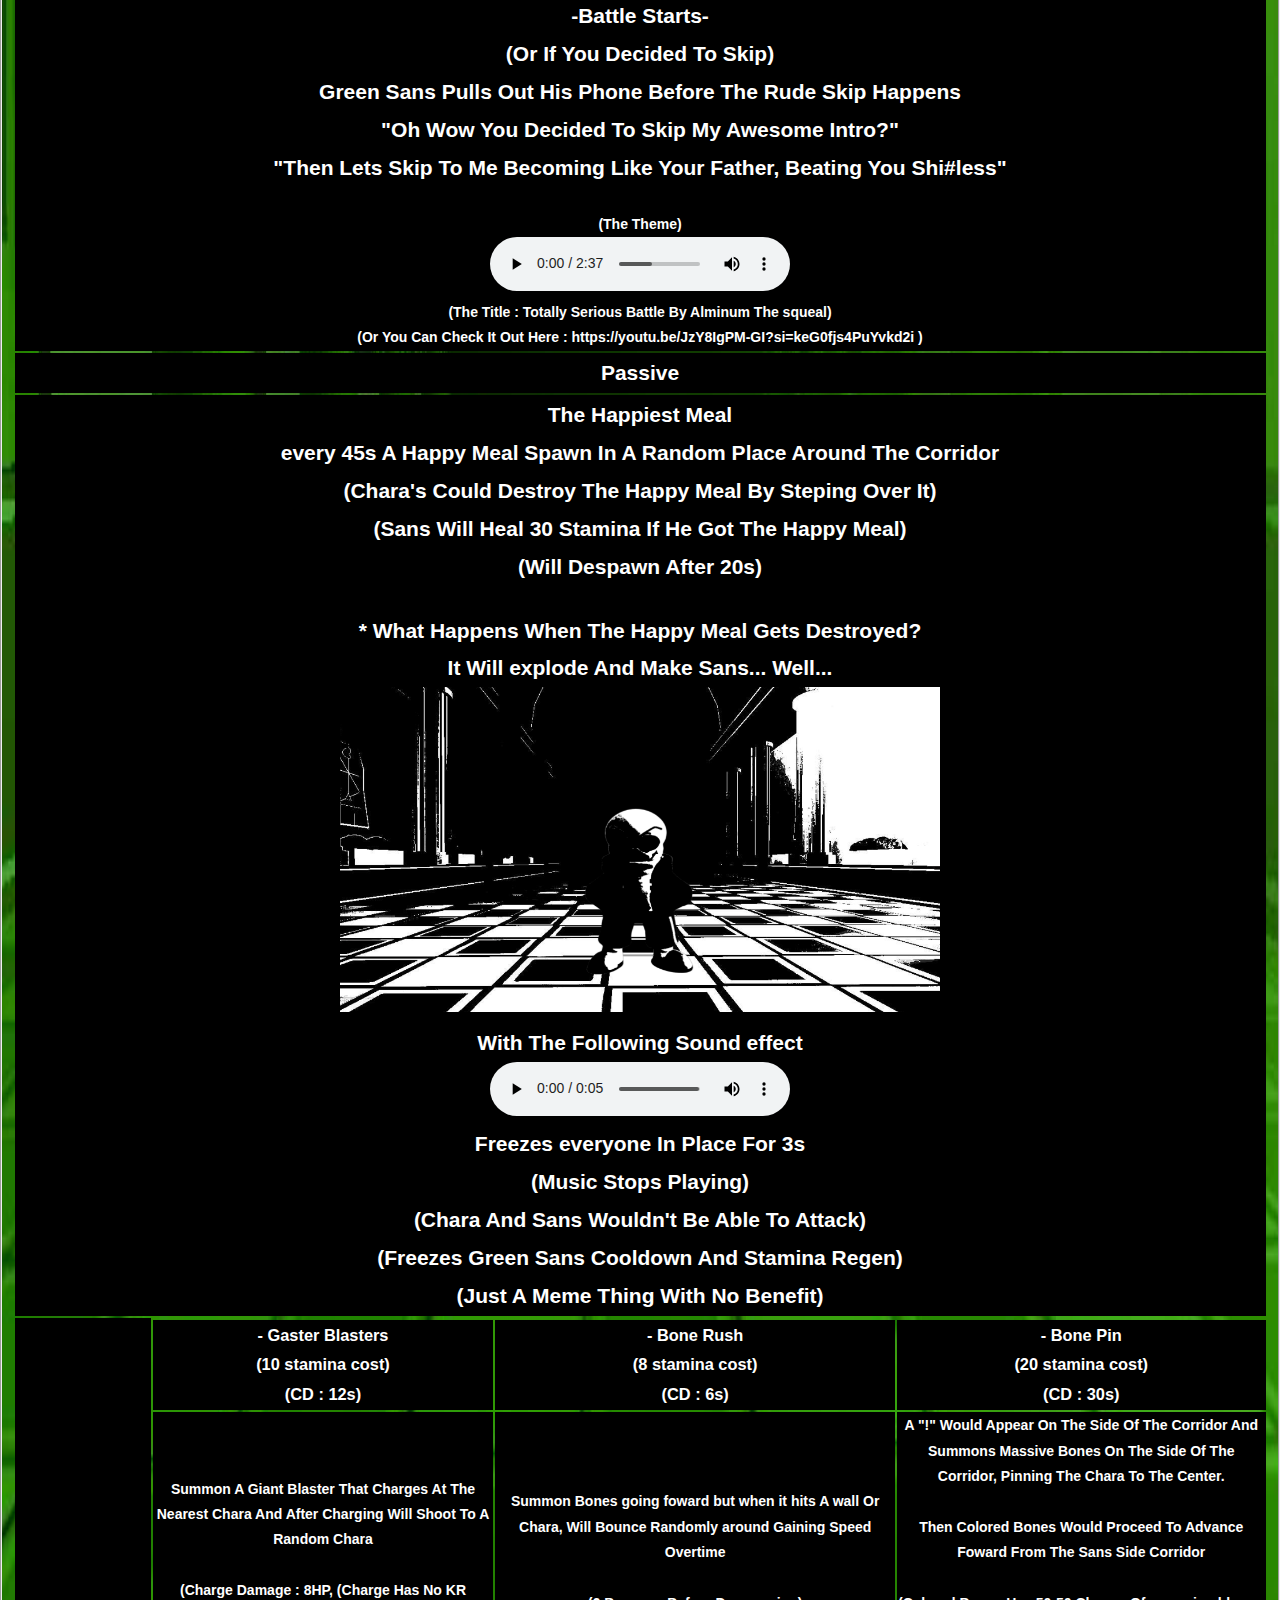
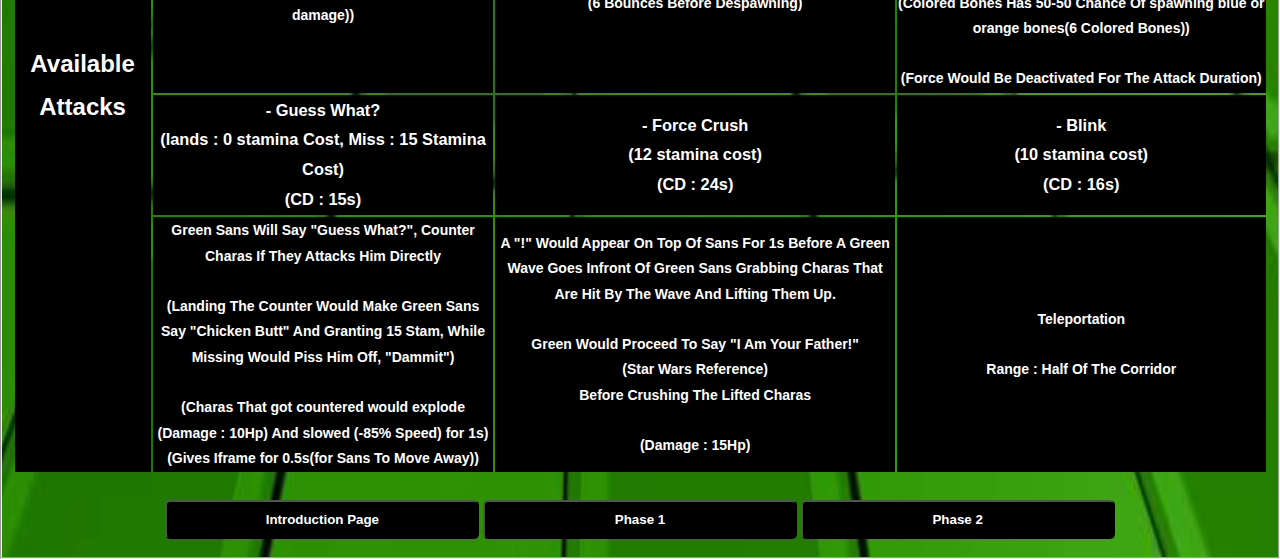
==== commit 3813daea: "Phase1.html" ====
--- a/Phase1.html
+++ b/Phase1.html
@@ -17,7 +17,7 @@
             </center>
         </div>
         <h1 class="judul">Undertale : Last Corridor</h1>
-        <center><img src="logo.png" alt="" height="360" width="600"></center>
+        <center><img src="logo.jpg" alt="" height="360" width="600"></center>
     <center>
         <table>   
             <tr>
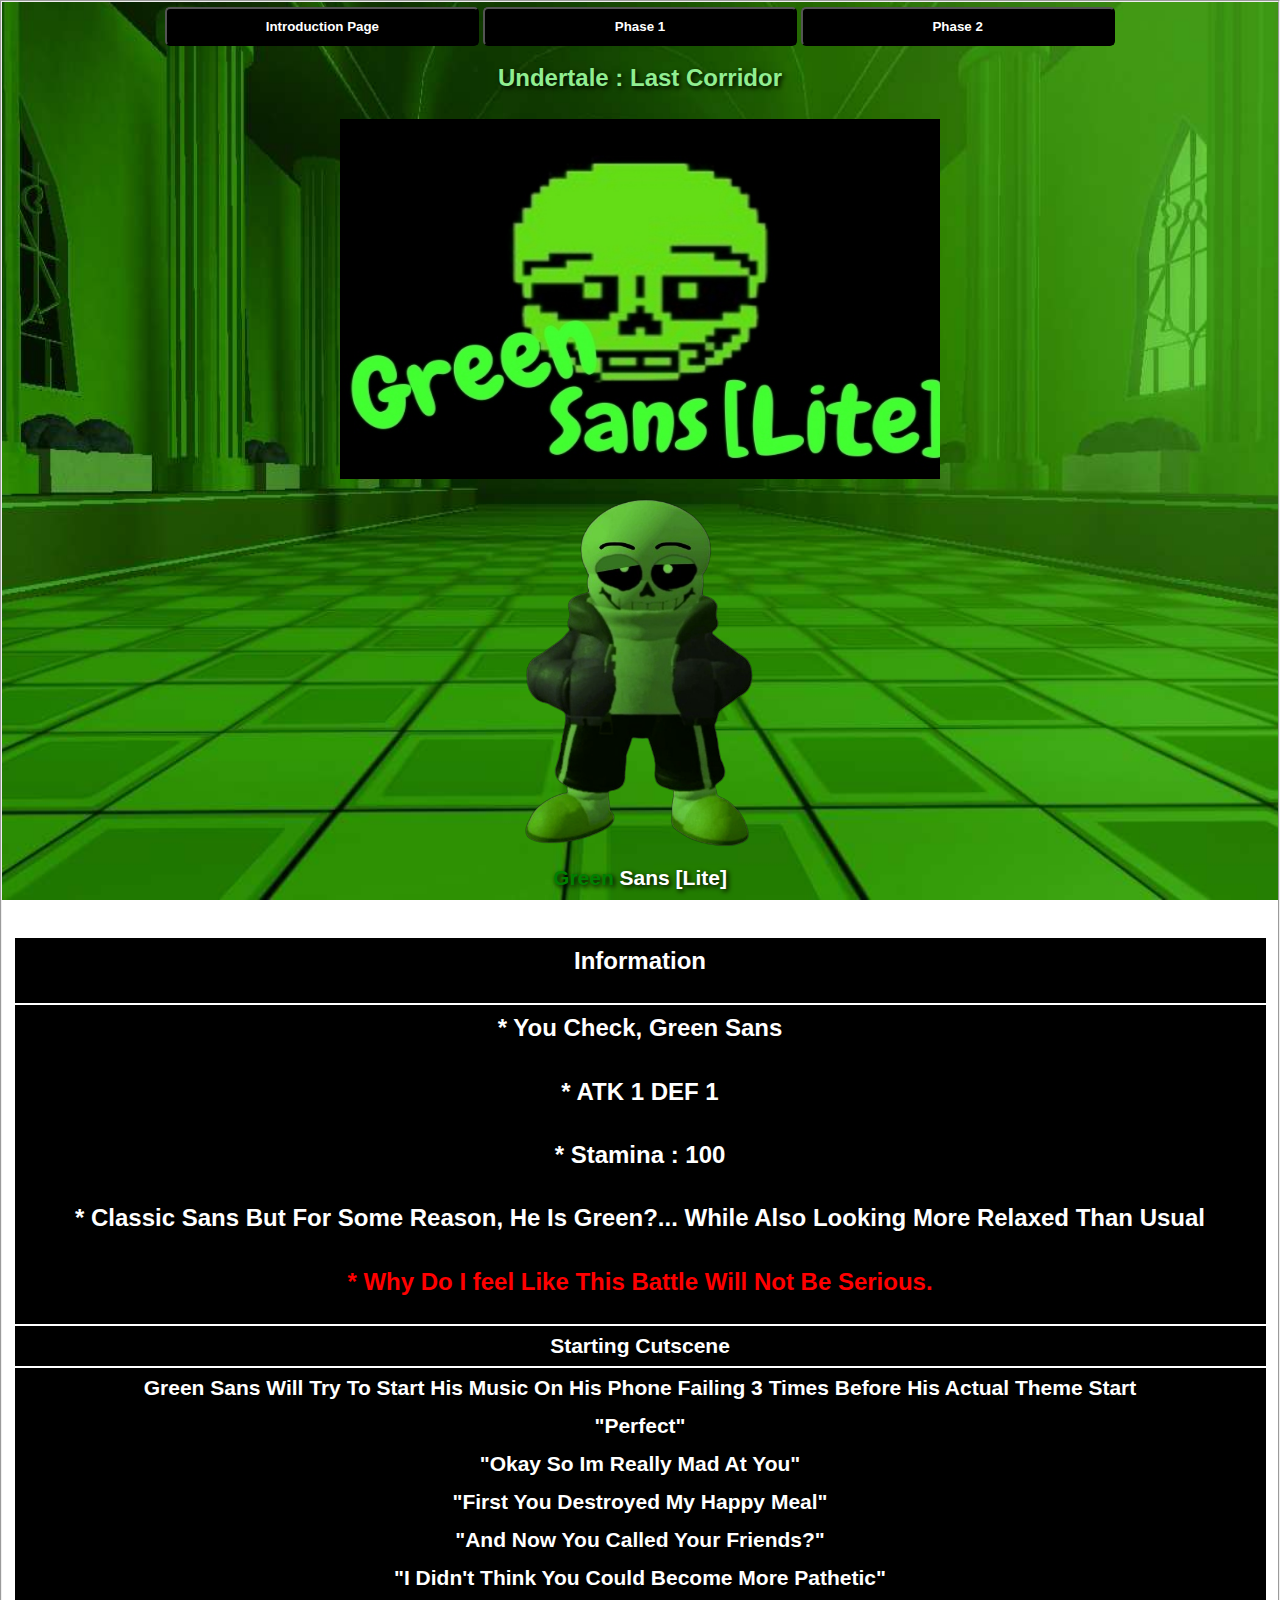
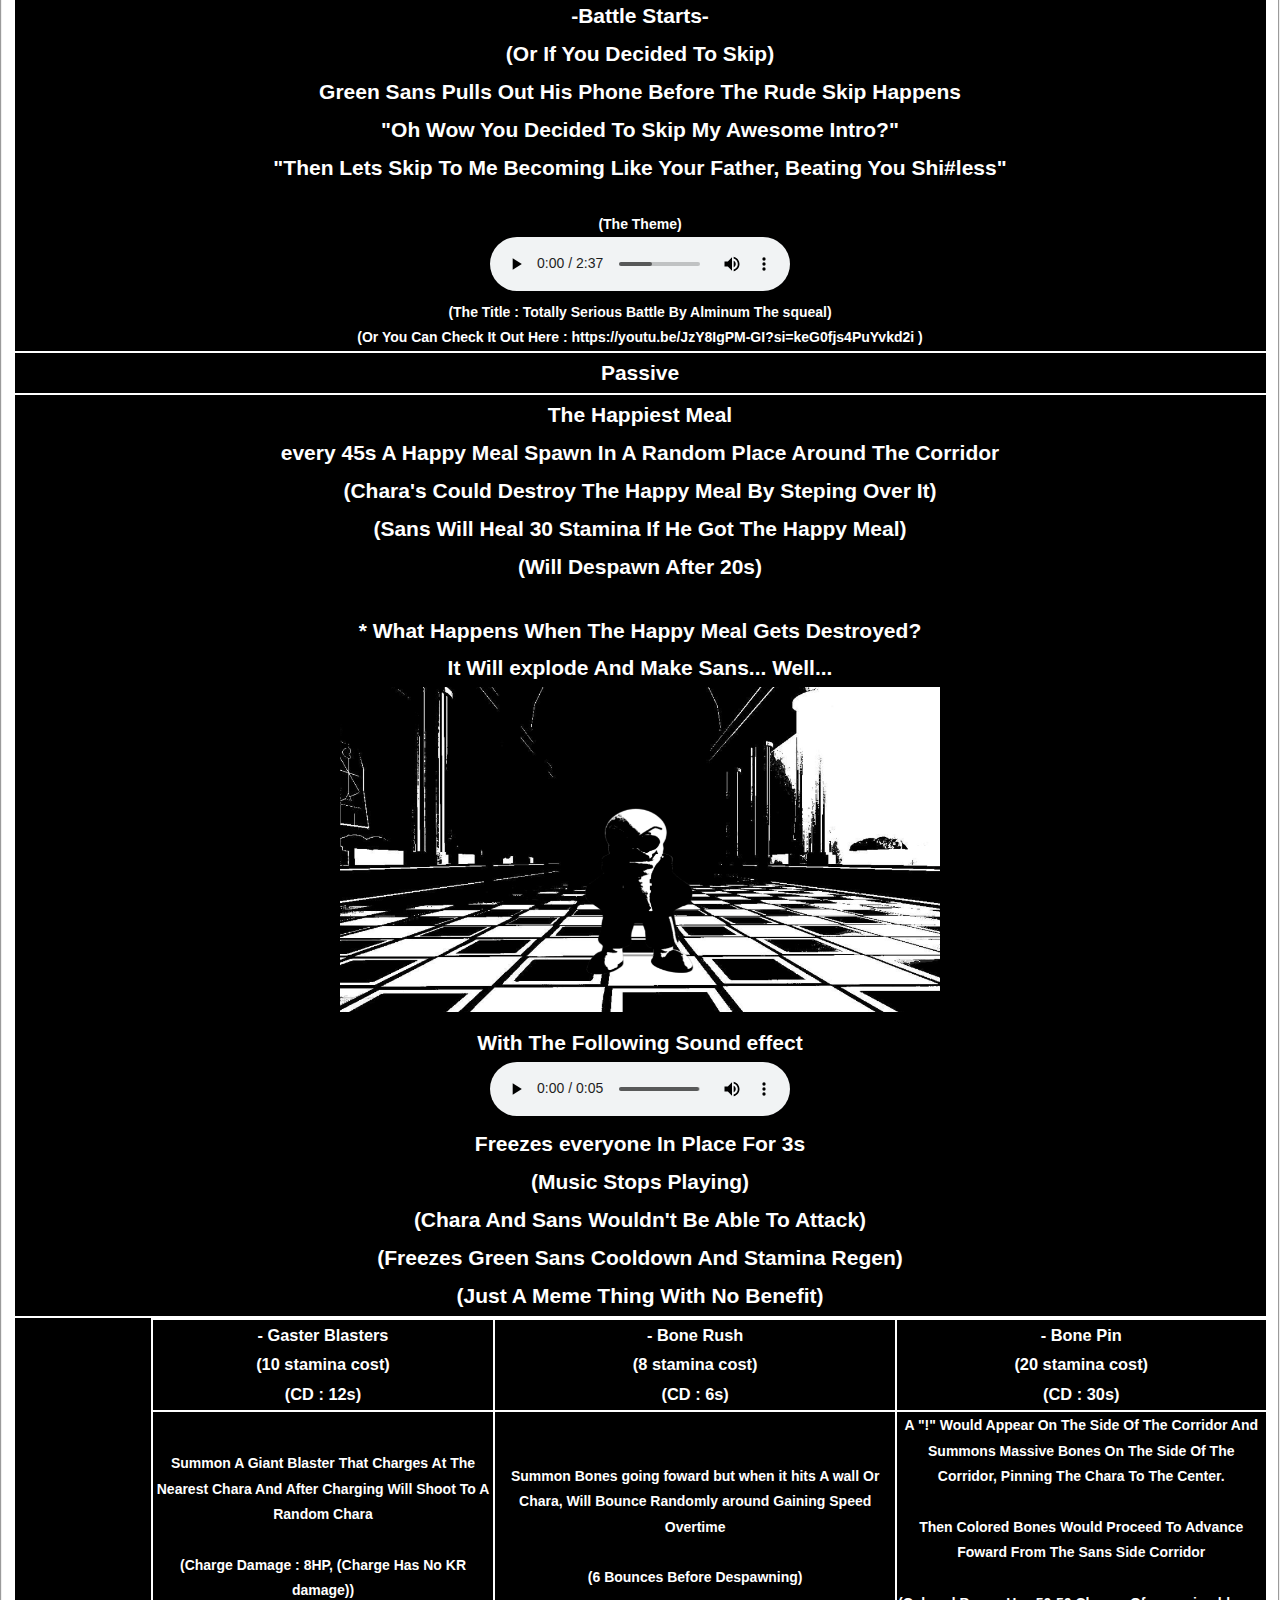
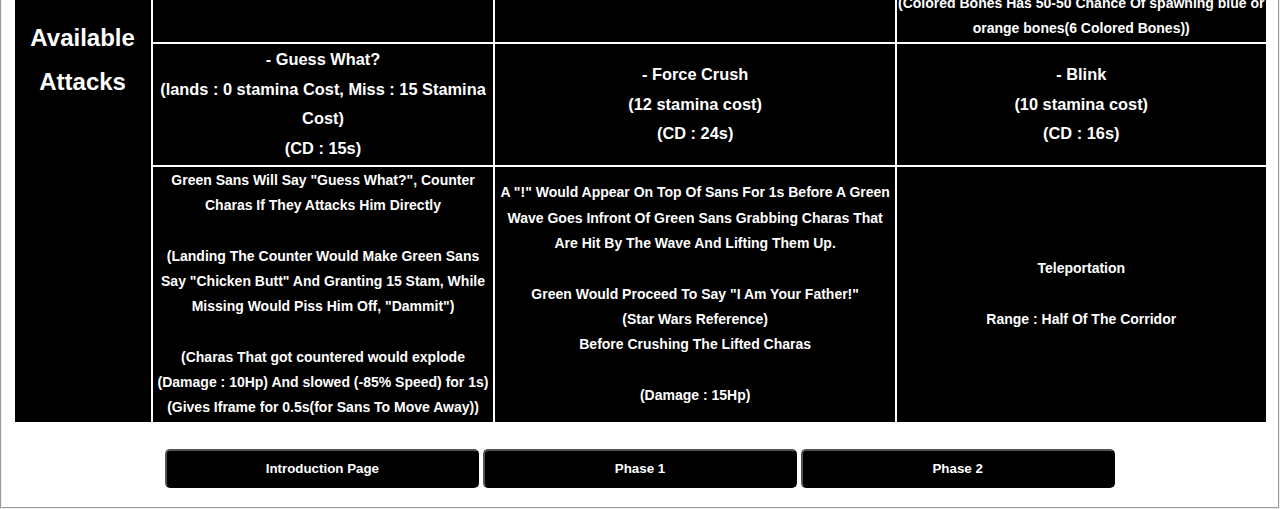
==== commit 32a7658e: "Phase1.html" ====
--- a/Phase1.html
+++ b/Phase1.html
@@ -53,7 +53,7 @@
             <tr style="background-color: black;"> 
                 <th style="color:white;"><h4>Summon A Giant Blaster That Charges At The Nearest Chara And After Charging Will Shoot To A Random Chara</h4><br><h4>(Charge Damage : 8HP, (Charge Has No KR damage))</h4></th>
                 <th style="color: white;"><h4>Summon Bones going foward but when it hits A wall Or Chara, Will Bounce Randomly around Gaining Speed Overtime</h4><br><h4>(6 Bounces Before Despawning)</h4></th>
-                <th style="color: white;"><h4>A "!" Would Appear On The Side Of The Corridor And Summons Massive Bones On The Side Of The Corridor, Pinning The Chara To The Center.</h4><br><h4>Then Colored Bones Would Proceed To Advance Foward From The Sans Side Corridor</h4><br><h4>(Colored Bones Has 50-50 Chance Of spawning blue or orange bones(6 Colored Bones))</h4><br><h4>(Force Would Be Deactivated For The Attack Duration)</h4></th>
+                <th style="color: white;"><h4>A "!" Would Appear On The Side Of The Corridor And Summons Massive Bones On The Side Of The Corridor, Pinning The Chara To The Center.</h4><br><h4>Then Colored Bones Would Proceed To Advance Foward From The Sans Side Corridor</h4><br><h4>(Colored Bones Has 50-50 Chance Of spawning blue or orange bones(6 Colored Bones))</h4></th>
             </tr>
             <tr style="background-color: black;">
                 <th style="color: white;"class="say"><h3>- Guess What? </h3><h3>(lands : 0 stamina Cost, Miss : 15 Stamina Cost)</h3><h3>(CD : 15s)</h3></th>
--- a/class.css
+++ b/class.css
@@ -14,6 +14,8 @@
     overflow-x: hidden;
     background-image: url(GreenJudge.jpg);
     background-size: 100% 100%;
+    background-repeat: no-repeat;
+    background-attachment: fixed;
 }
 .container {
     background-image: url();
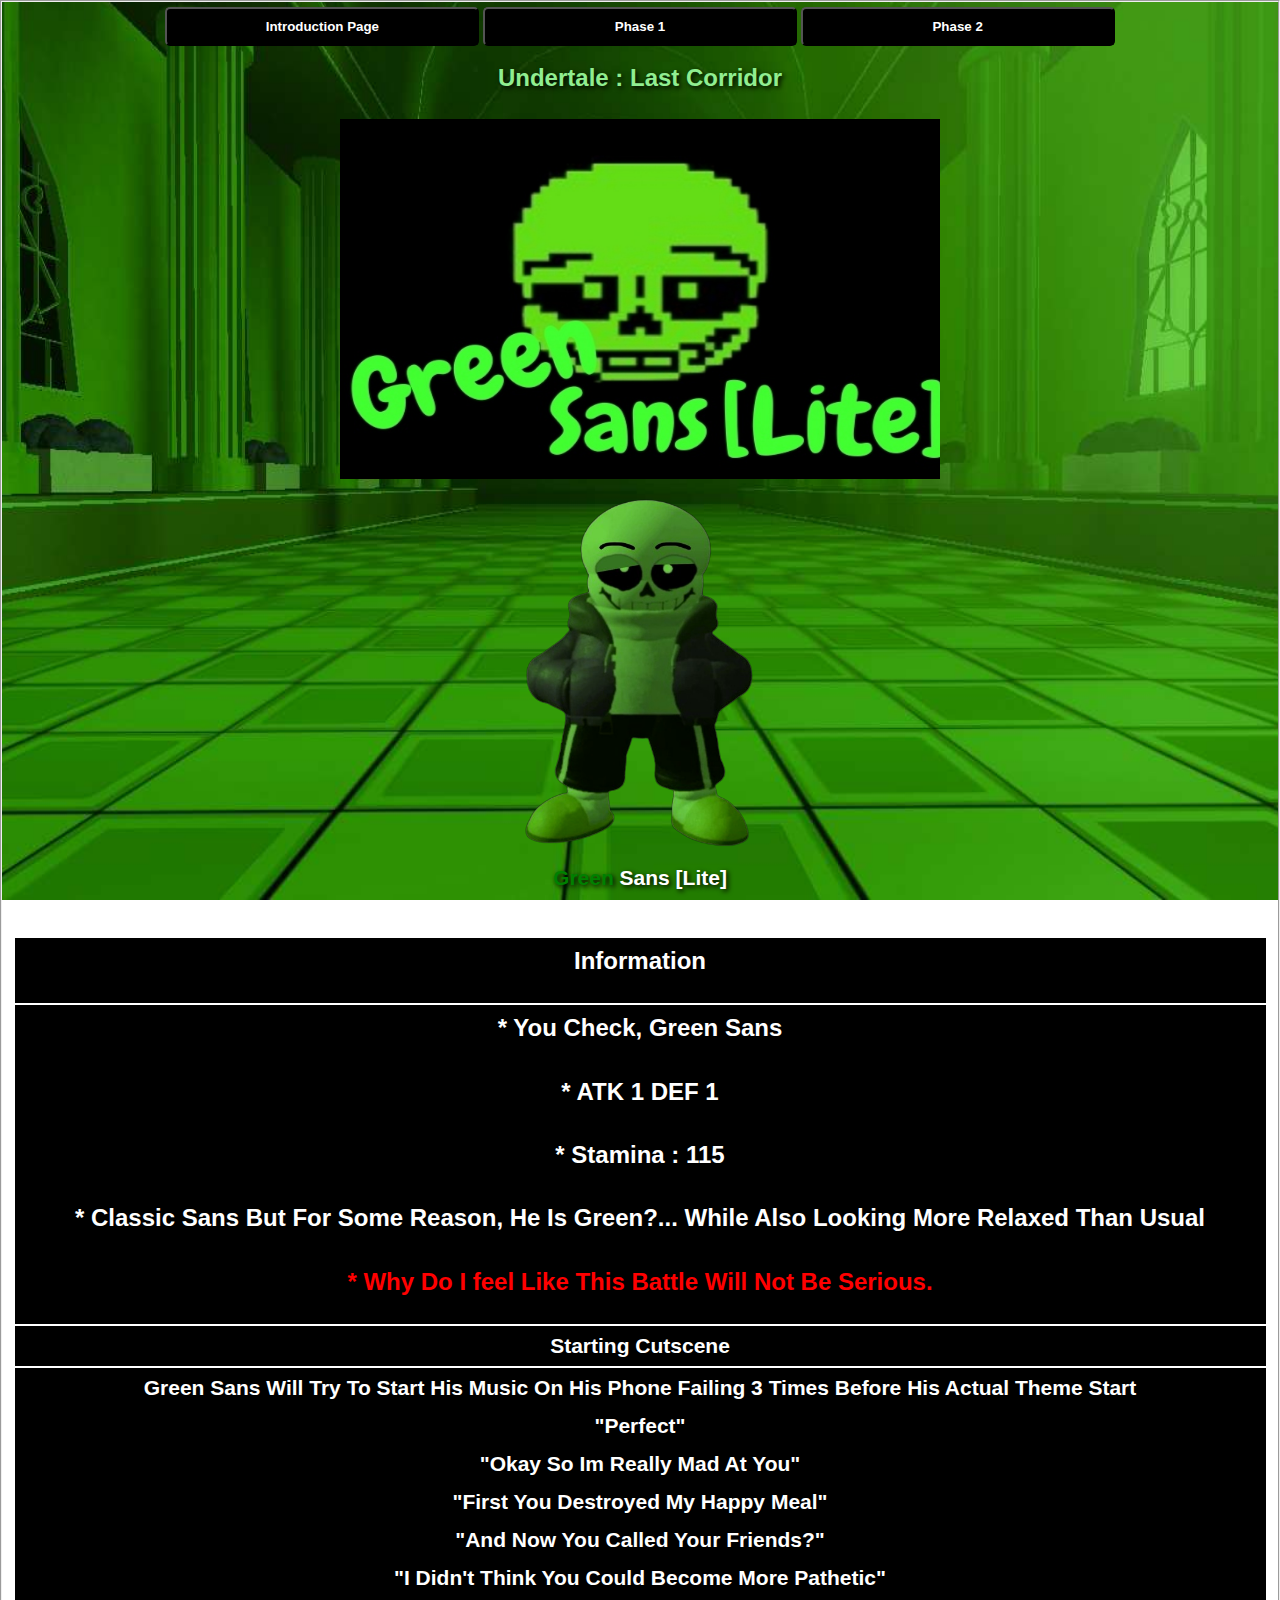
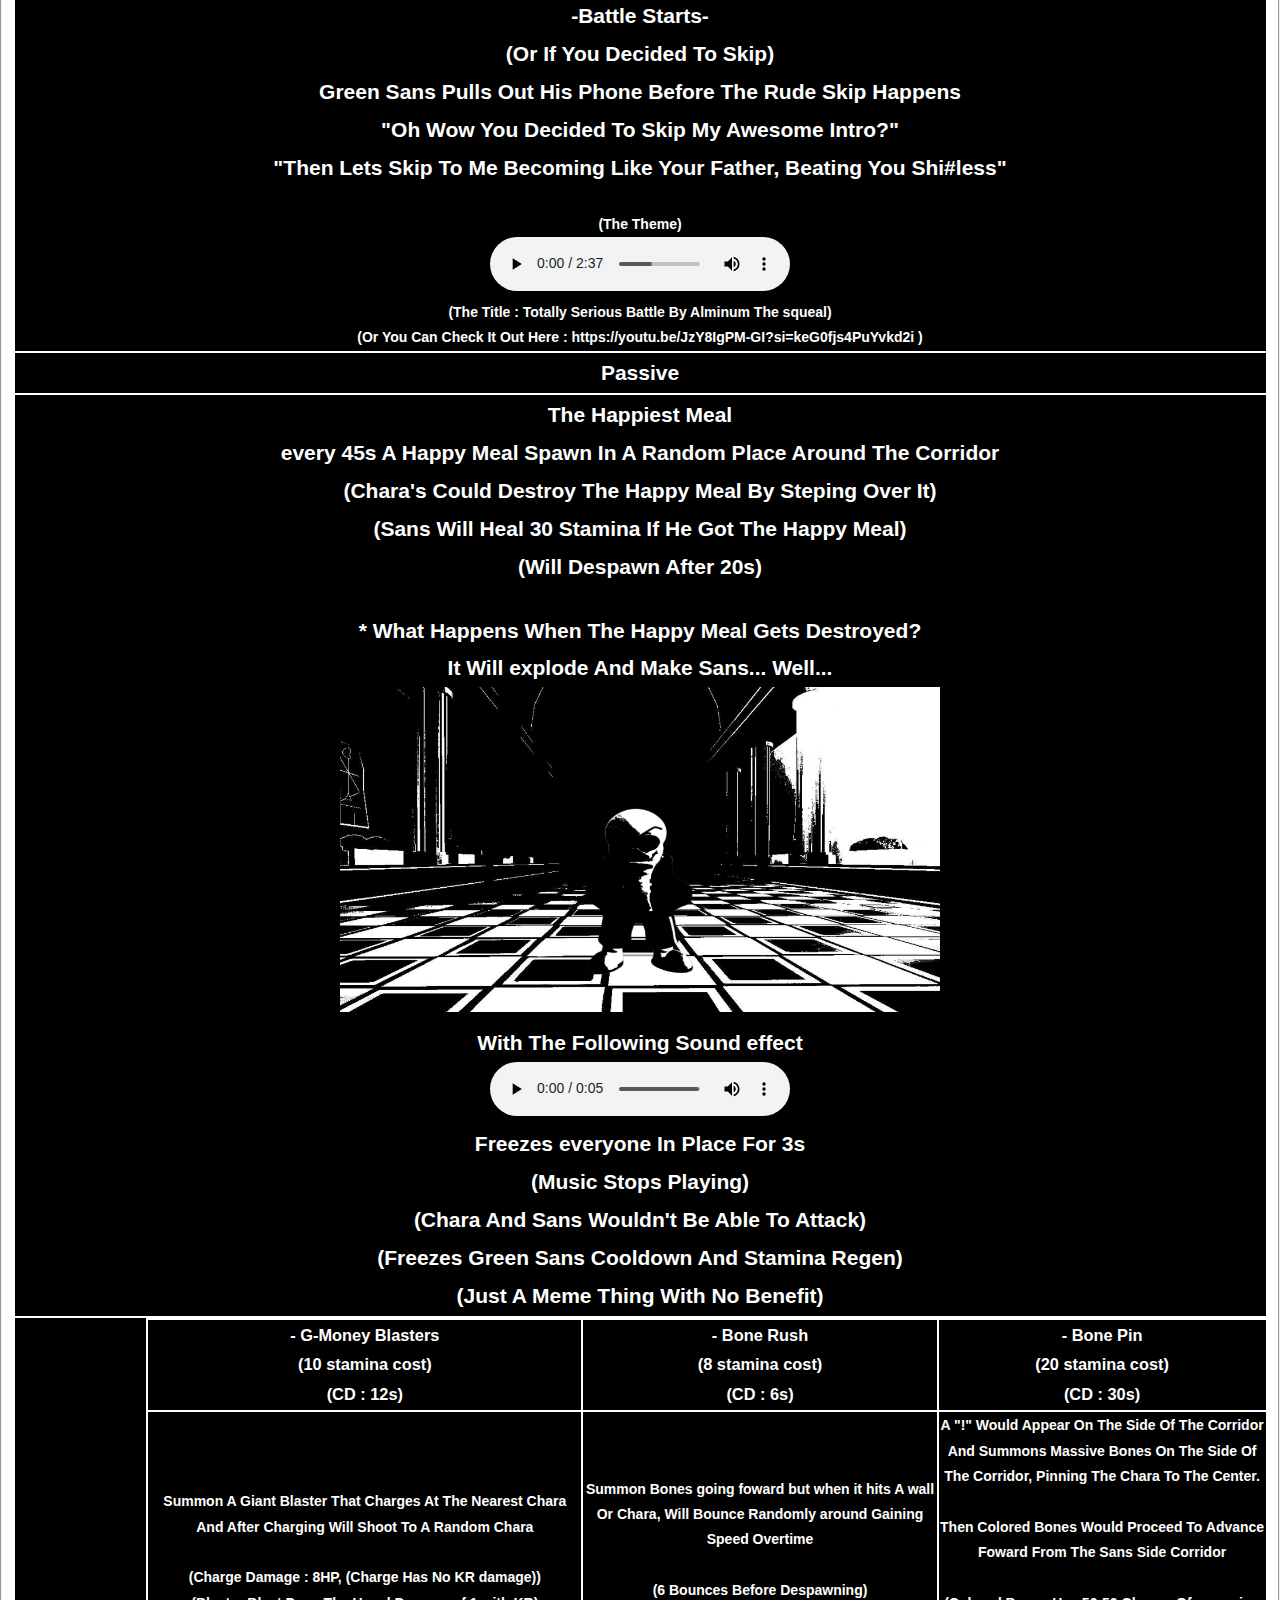
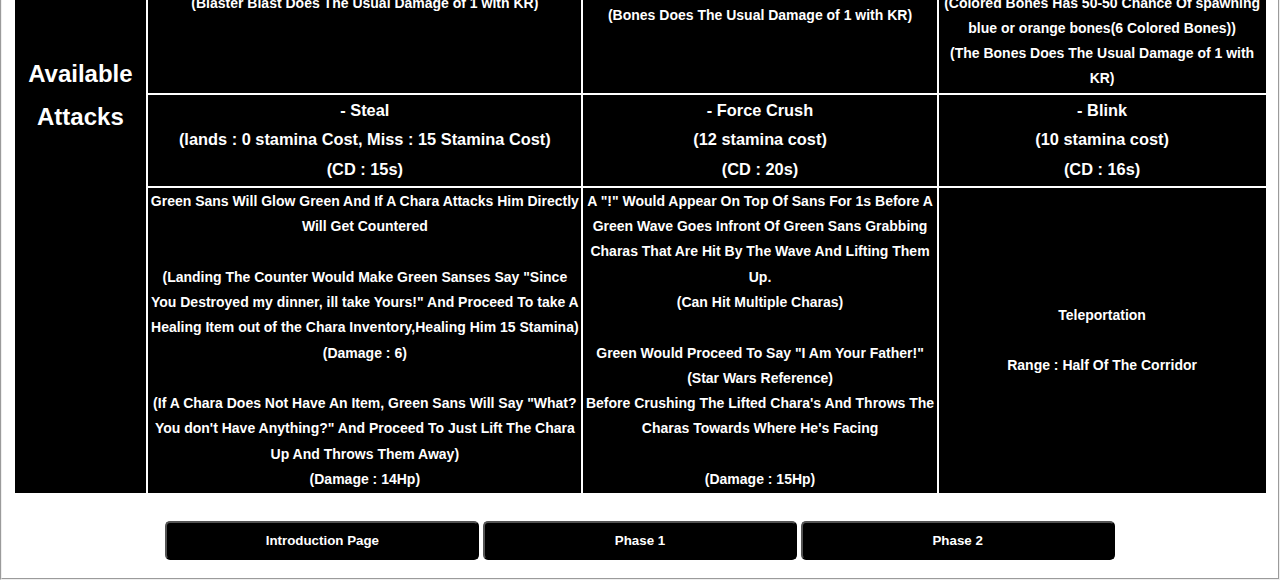
==== commit beee6879: "Phase1.html" ====
--- a/Phase1.html
+++ b/Phase1.html
@@ -27,7 +27,7 @@
                 <th style="color: white;" colspan="9"><h1>Information</h1></th>
             </tr>
             <tr style="background-color: black;">
-                <th style="color: white;" colspan="9"><h1>* You Check, Green Sans</h1><h1>* ATK 1 DEF 1</h1><h1>* Stamina : 100</h1><h1>* Classic Sans But For Some Reason, He Is Green?... While Also Looking More Relaxed Than Usual</h1><h1 style="color: red;">* Why Do I feel Like This Battle Will Not Be Serious.</h1></th>
+                <th style="color: white;" colspan="9"><h1>* You Check, Green Sans</h1><h1>* ATK 1 DEF 1</h1><h1>* Stamina : 115</h1><h1>* Classic Sans But For Some Reason, He Is Green?... While Also Looking More Relaxed Than Usual</h1><h1 style="color: red;">* Why Do I feel Like This Battle Will Not Be Serious.</h1></th>
             </tr>
             <tr style="background-color: black;">
                 <th colspan="9"><h2 style="color: white;">Starting Cutscene</h2></th>
@@ -46,23 +46,23 @@
                 <th style="color: white;" rowspan="15"><h1>Available Attacks</h1></th>
             </tr>
             <tr style="background-color: black;">
-                <th style="color: white;"class="say"><h3>- Gaster Blasters</h3><h3>(10 stamina cost)</h3><h3>(CD : 12s)</h3></th>
+                <th style="color: white;"class="say"><h3>- G-Money Blasters</h3><h3>(10 stamina cost)</h3><h3>(CD : 12s)</h3></th>
                 <th style="color: white;"class="say"><h3>- Bone Rush </h3><h3>(8 stamina cost)</h3><h3>(CD : 6s)</h3></th>
                 <th style="color: white;"class="say"><h3>- Bone Pin </h3><h3>(20 stamina cost)</h3><h3>(CD : 30s)</h3></th>
             </tr>
             <tr style="background-color: black;"> 
-                <th style="color:white;"><h4>Summon A Giant Blaster That Charges At The Nearest Chara And After Charging Will Shoot To A Random Chara</h4><br><h4>(Charge Damage : 8HP, (Charge Has No KR damage))</h4></th>
-                <th style="color: white;"><h4>Summon Bones going foward but when it hits A wall Or Chara, Will Bounce Randomly around Gaining Speed Overtime</h4><br><h4>(6 Bounces Before Despawning)</h4></th>
-                <th style="color: white;"><h4>A "!" Would Appear On The Side Of The Corridor And Summons Massive Bones On The Side Of The Corridor, Pinning The Chara To The Center.</h4><br><h4>Then Colored Bones Would Proceed To Advance Foward From The Sans Side Corridor</h4><br><h4>(Colored Bones Has 50-50 Chance Of spawning blue or orange bones(6 Colored Bones))</h4></th>
+                <th style="color:white;"><h4>Summon A Giant Blaster That Charges At The Nearest Chara And After Charging Will Shoot To A Random Chara</h4><br><h4>(Charge Damage : 8HP, (Charge Has No KR damage))</h4><h4>(Blaster Blast Does The Usual Damage of 1 with KR)</h4></th>
+                <th style="color: white;"><h4>Summon Bones going foward but when it hits A wall Or Chara, Will Bounce Randomly around Gaining Speed Overtime</h4><br><h4>(6 Bounces Before Despawning)</h4><h4>(Bones Does The Usual Damage of 1 with KR)</h4></th>
+                <th style="color: white;"><h4>A "!" Would Appear On The Side Of The Corridor And Summons Massive Bones On The Side Of The Corridor, Pinning The Chara To The Center.</h4><br><h4>Then Colored Bones Would Proceed To Advance Foward From The Sans Side Corridor</h4><br><h4>(Colored Bones Has 50-50 Chance Of spawning blue or orange bones(6 Colored Bones))</h4><h4>(The Bones Does The Usual Damage of 1 with KR)</h4></th>
             </tr>
             <tr style="background-color: black;">
-                <th style="color: white;"class="say"><h3>- Guess What? </h3><h3>(lands : 0 stamina Cost, Miss : 15 Stamina Cost)</h3><h3>(CD : 15s)</h3></th>
-                <th style="color: white;"class="say"><h3>- Force Crush</h3><h3>(12 stamina cost)</h3><h3>(CD : 24s)</h3></th>
+                <th style="color: white;"class="say"><h3>- Steal </h3><h3>(lands : 0 stamina Cost, Miss : 15 Stamina Cost)</h3><h3>(CD : 15s)</h3></th>
+                <th style="color: white;"class="say"><h3>- Force Crush</h3><h3>(12 stamina cost)</h3><h3>(CD : 20s)</h3></th>
                 <th style="color: white;"class="say"><h3>- Blink </h3><h3>(10 stamina cost)</h3><h3>(CD : 16s)</h3></th>
             </tr>
             <tr style="background-color: black;">
-                <th style="color: white;"><h4>Green Sans Will Say "Guess What?", Counter Charas If They Attacks Him Directly</h4><br><h4>(Landing The Counter Would Make Green Sans Say "Chicken Butt" And Granting 15 Stam, While Missing Would Piss Him Off, "Dammit")</h4><br><h4>(Charas That got countered would explode (Damage : 10Hp) And slowed (-85% Speed) for 1s)</h4><h4>(Gives Iframe for 0.5s(for Sans To Move Away))</h4></th>
-                <th style="color: white;"><h4>A "!" Would Appear On Top Of Sans For 1s Before A Green Wave Goes Infront Of Green Sans Grabbing Charas That Are Hit By The Wave And Lifting Them Up.</h4><br><h4>Green Would Proceed To Say "I Am Your Father!"</h4><h4>(Star Wars Reference)</h4><h4>Before Crushing The Lifted Charas</h4><br><h4>(Damage : 15Hp)</h4></th>
+                <th style="color: white;"><h4>Green Sans Will Glow Green And If A Chara Attacks Him Directly Will Get Countered</h4><br><h4>(Landing The Counter Would Make Green Sanses Say "Since You Destroyed my dinner, ill take Yours!" And Proceed To take A Healing Item out of the Chara Inventory,Healing Him 15 Stamina)</h4><h4>(Damage : 6)</h4><br><h4>(If A Chara Does Not Have An Item, Green Sans Will Say "What? You don't Have Anything?" And Proceed To Just Lift The Chara Up And Throws Them Away)</h4><h4>(Damage : 14Hp)</h4></th>
+                <th style="color: white;"><h4>A "!" Would Appear On Top Of Sans For 1s Before A Green Wave Goes Infront Of Green Sans Grabbing Charas That Are Hit By The Wave And Lifting Them Up.</h4><h4>(Can Hit Multiple Charas)</h4><br><h4>Green Would Proceed To Say "I Am Your Father!"</h4><h4>(Star Wars Reference)</h4><h4>Before Crushing The Lifted Chara's And Throws The Charas Towards Where He's Facing</h4><br><h4>(Damage : 15Hp)</h4></th>
                 <th style="color: white;"><h4>Teleportation</h4><br><h4>Range : Half Of The Corridor</h4></th>
             </tr>
         </table>
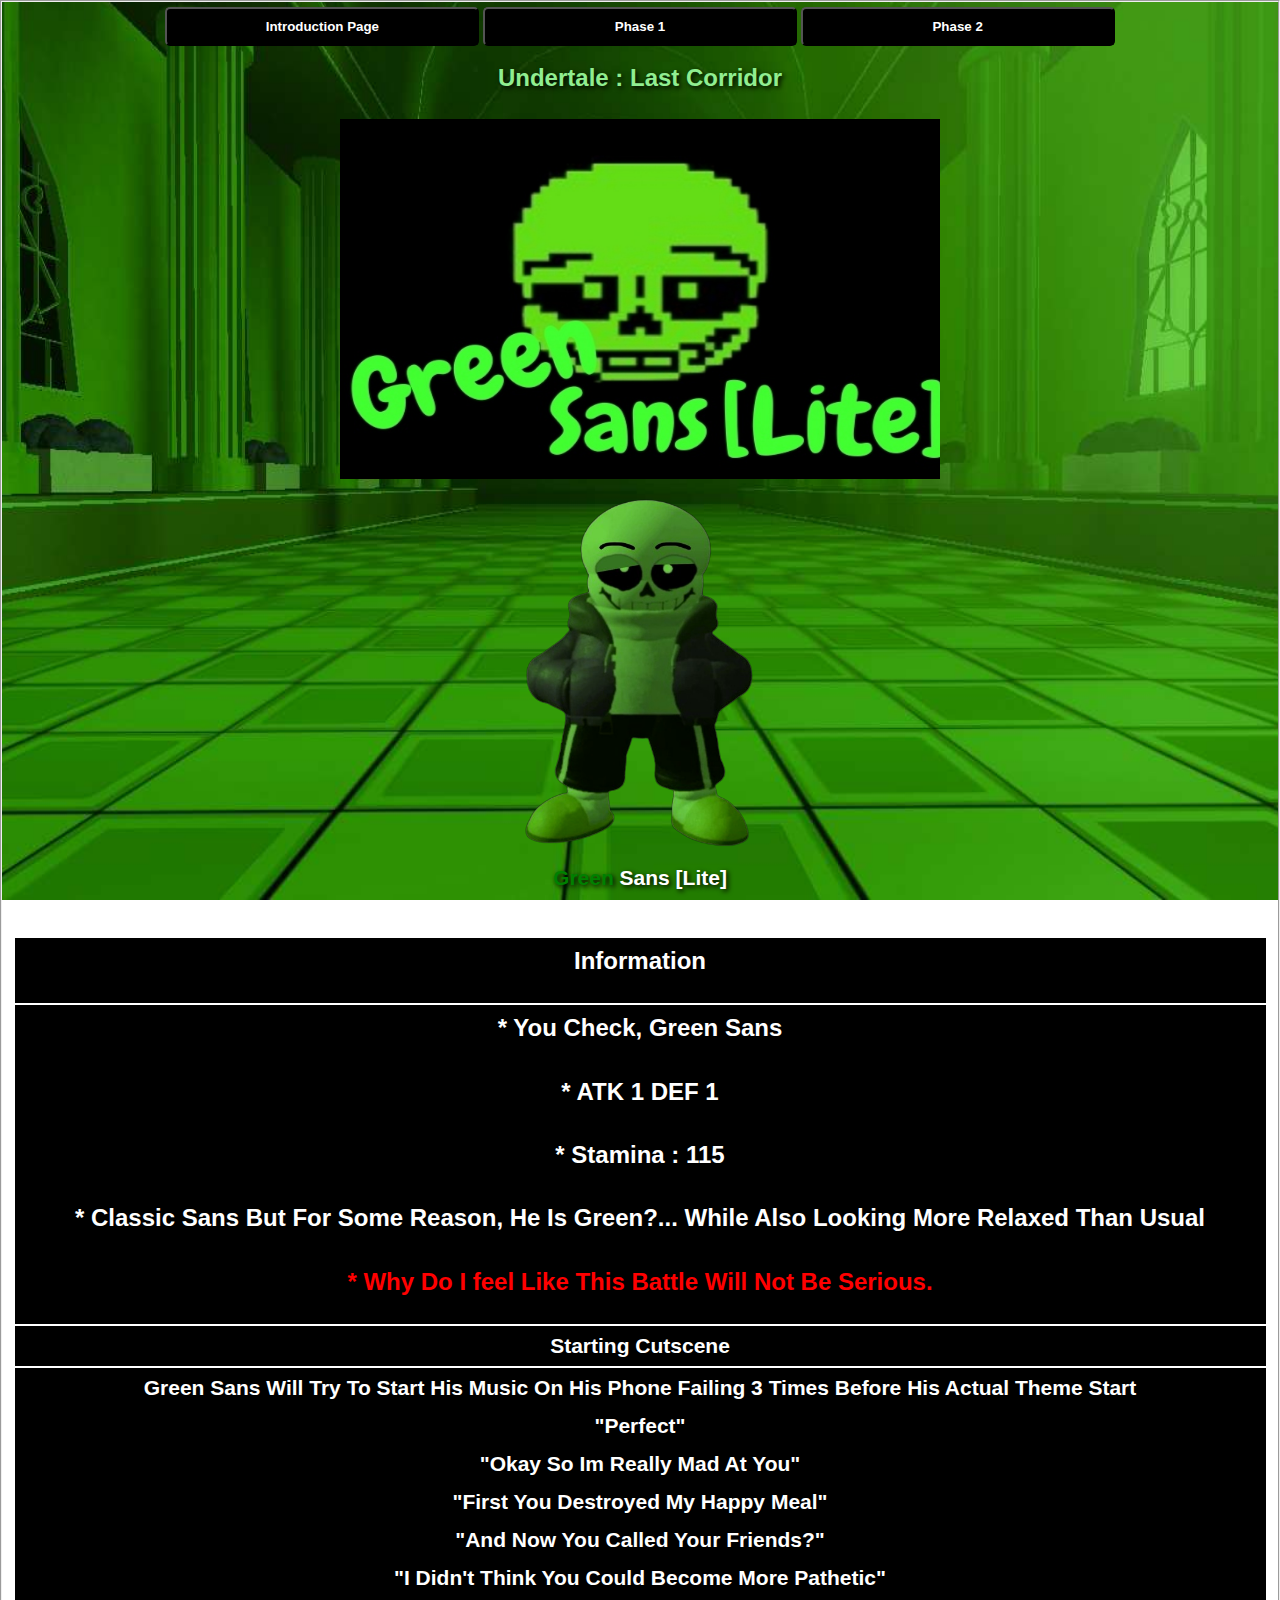
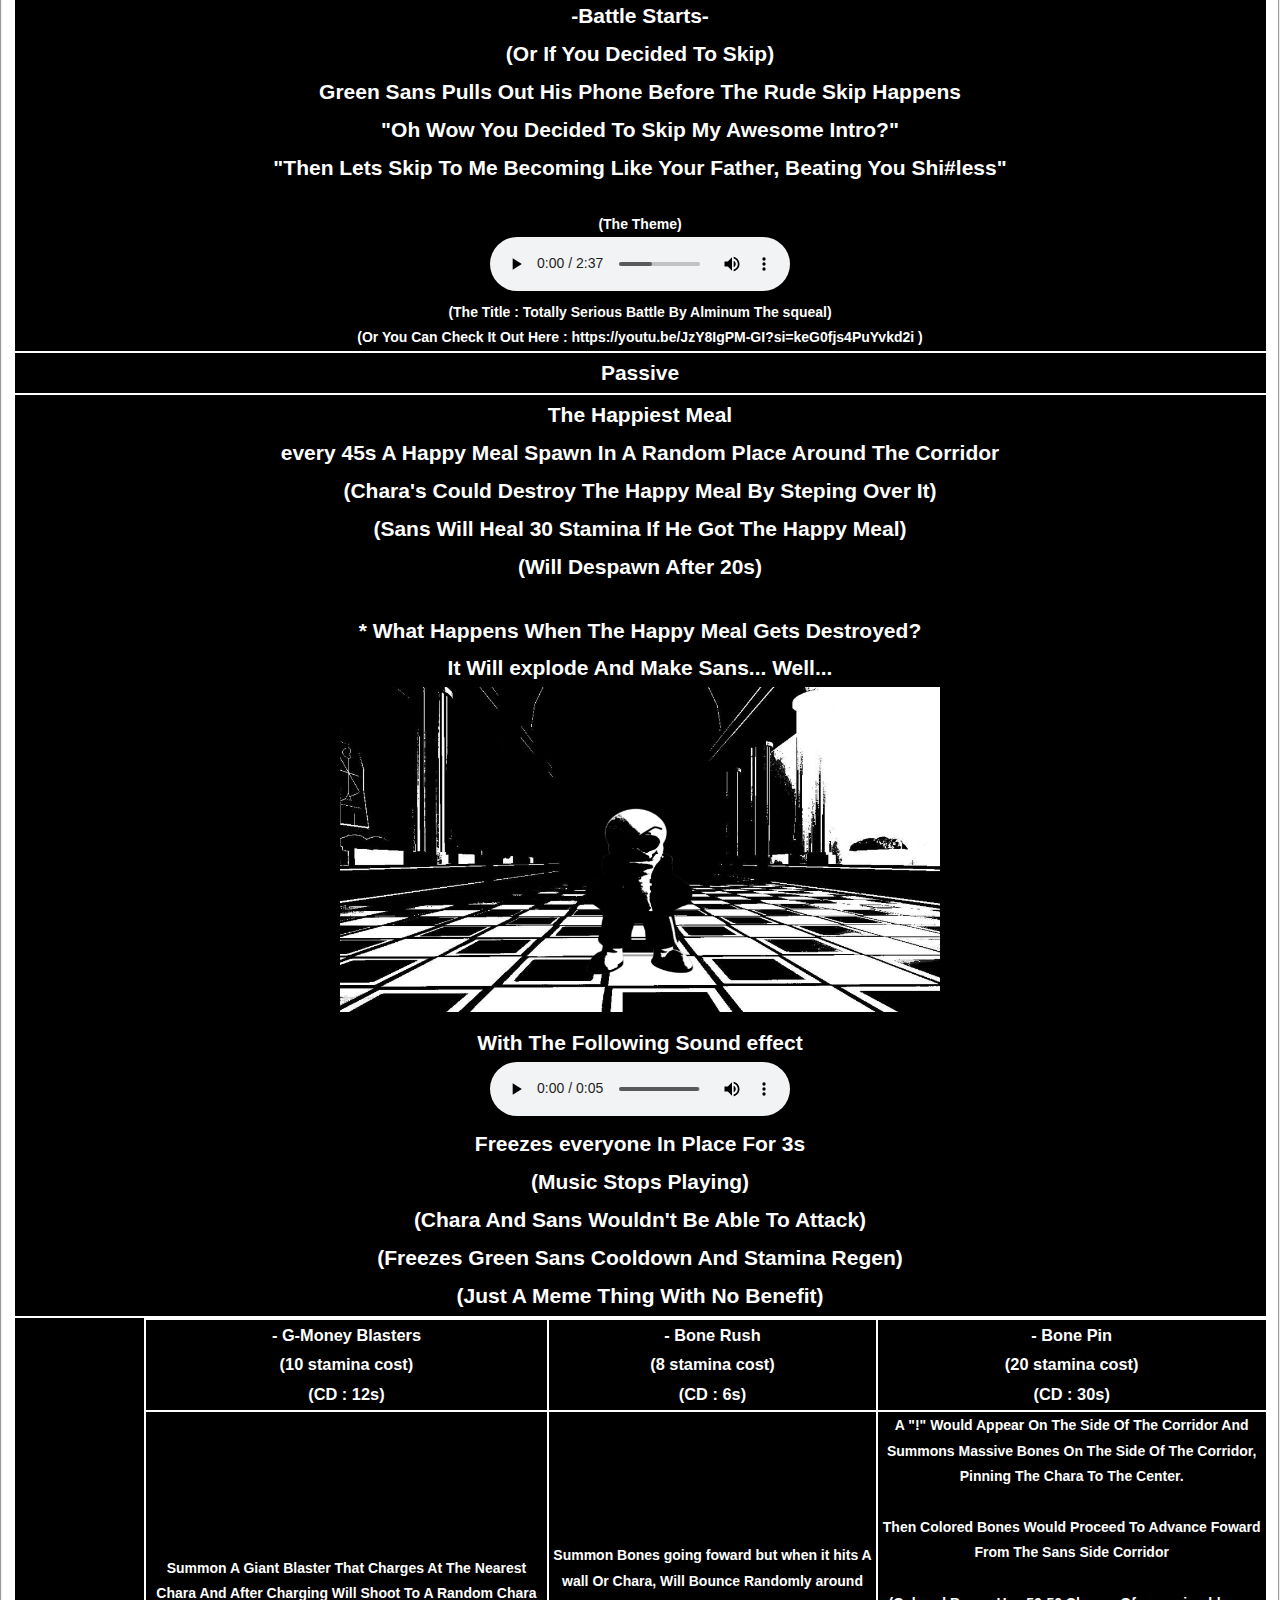
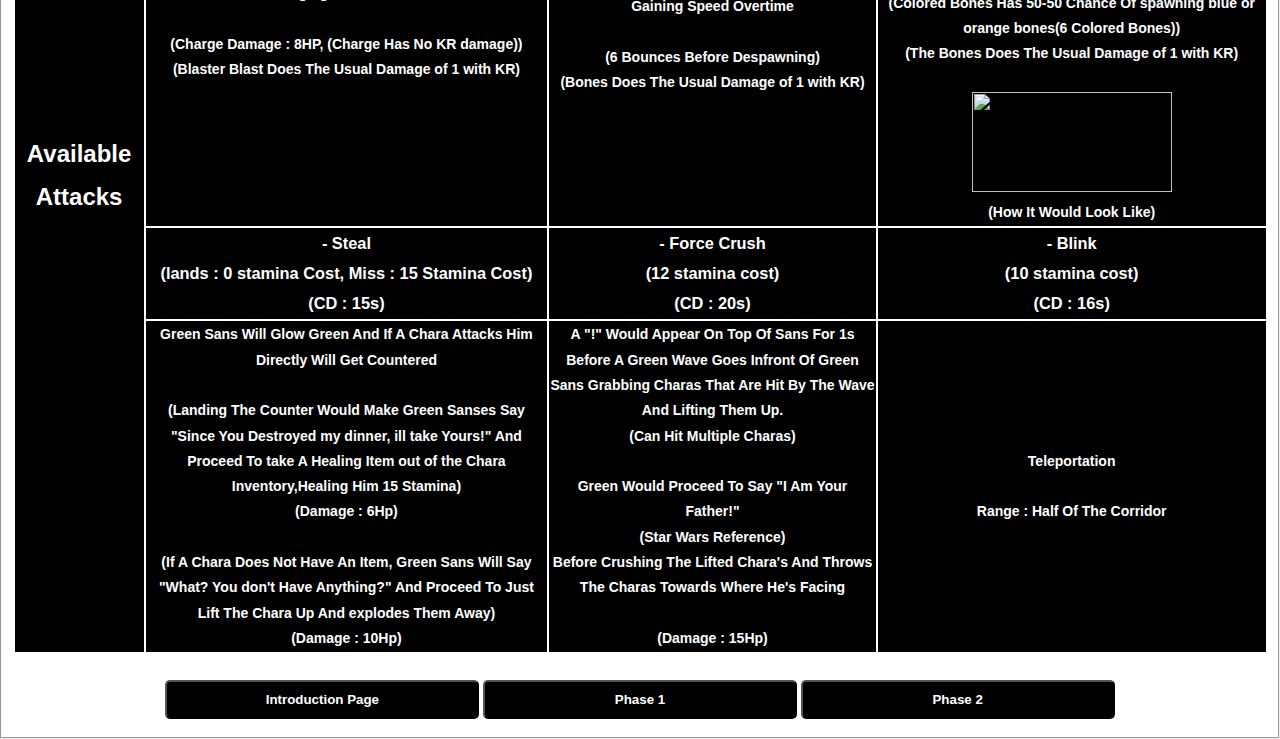
==== commit 43b6f28f: "Phase1.html" ====
--- a/Phase1.html
+++ b/Phase1.html
@@ -53,7 +53,7 @@
             <tr style="background-color: black;"> 
                 <th style="color:white;"><h4>Summon A Giant Blaster That Charges At The Nearest Chara And After Charging Will Shoot To A Random Chara</h4><br><h4>(Charge Damage : 8HP, (Charge Has No KR damage))</h4><h4>(Blaster Blast Does The Usual Damage of 1 with KR)</h4></th>
                 <th style="color: white;"><h4>Summon Bones going foward but when it hits A wall Or Chara, Will Bounce Randomly around Gaining Speed Overtime</h4><br><h4>(6 Bounces Before Despawning)</h4><h4>(Bones Does The Usual Damage of 1 with KR)</h4></th>
-                <th style="color: white;"><h4>A "!" Would Appear On The Side Of The Corridor And Summons Massive Bones On The Side Of The Corridor, Pinning The Chara To The Center.</h4><br><h4>Then Colored Bones Would Proceed To Advance Foward From The Sans Side Corridor</h4><br><h4>(Colored Bones Has 50-50 Chance Of spawning blue or orange bones(6 Colored Bones))</h4><h4>(The Bones Does The Usual Damage of 1 with KR)</h4></th>
+                <th style="color: white;"><h4>A "!" Would Appear On The Side Of The Corridor And Summons Massive Bones On The Side Of The Corridor, Pinning The Chara To The Center.</h4><br><h4>Then Colored Bones Would Proceed To Advance Foward From The Sans Side Corridor</h4><br><h4>(Colored Bones Has 50-50 Chance Of spawning blue or orange bones(6 Colored Bones))</h4><h4>(The Bones Does The Usual Damage of 1 with KR)</h4><br><h4><img src="img/BonPin.png" alt="" height="100" width="200"></h4><h4>(How It Would Look Like)</h4></th>
             </tr>
             <tr style="background-color: black;">
                 <th style="color: white;"class="say"><h3>- Steal </h3><h3>(lands : 0 stamina Cost, Miss : 15 Stamina Cost)</h3><h3>(CD : 15s)</h3></th>
@@ -61,7 +61,7 @@
                 <th style="color: white;"class="say"><h3>- Blink </h3><h3>(10 stamina cost)</h3><h3>(CD : 16s)</h3></th>
             </tr>
             <tr style="background-color: black;">
-                <th style="color: white;"><h4>Green Sans Will Glow Green And If A Chara Attacks Him Directly Will Get Countered</h4><br><h4>(Landing The Counter Would Make Green Sanses Say "Since You Destroyed my dinner, ill take Yours!" And Proceed To take A Healing Item out of the Chara Inventory,Healing Him 15 Stamina)</h4><h4>(Damage : 6)</h4><br><h4>(If A Chara Does Not Have An Item, Green Sans Will Say "What? You don't Have Anything?" And Proceed To Just Lift The Chara Up And Throws Them Away)</h4><h4>(Damage : 14Hp)</h4></th>
+                <th style="color: white;"><h4>Green Sans Will Glow Green And If A Chara Attacks Him Directly Will Get Countered</h4><br><h4>(Landing The Counter Would Make Green Sanses Say "Since You Destroyed my dinner, ill take Yours!" And Proceed To take A Healing Item out of the Chara Inventory,Healing Him 15 Stamina)</h4><h4>(Damage : 6Hp)</h4><br><h4>(If A Chara Does Not Have An Item, Green Sans Will Say "What? You don't Have Anything?" And Proceed To Just Lift The Chara Up And explodes Them Away)</h4><h4>(Damage : 10Hp)</h4></th>
                 <th style="color: white;"><h4>A "!" Would Appear On Top Of Sans For 1s Before A Green Wave Goes Infront Of Green Sans Grabbing Charas That Are Hit By The Wave And Lifting Them Up.</h4><h4>(Can Hit Multiple Charas)</h4><br><h4>Green Would Proceed To Say "I Am Your Father!"</h4><h4>(Star Wars Reference)</h4><h4>Before Crushing The Lifted Chara's And Throws The Charas Towards Where He's Facing</h4><br><h4>(Damage : 15Hp)</h4></th>
                 <th style="color: white;"><h4>Teleportation</h4><br><h4>Range : Half Of The Corridor</h4></th>
             </tr>
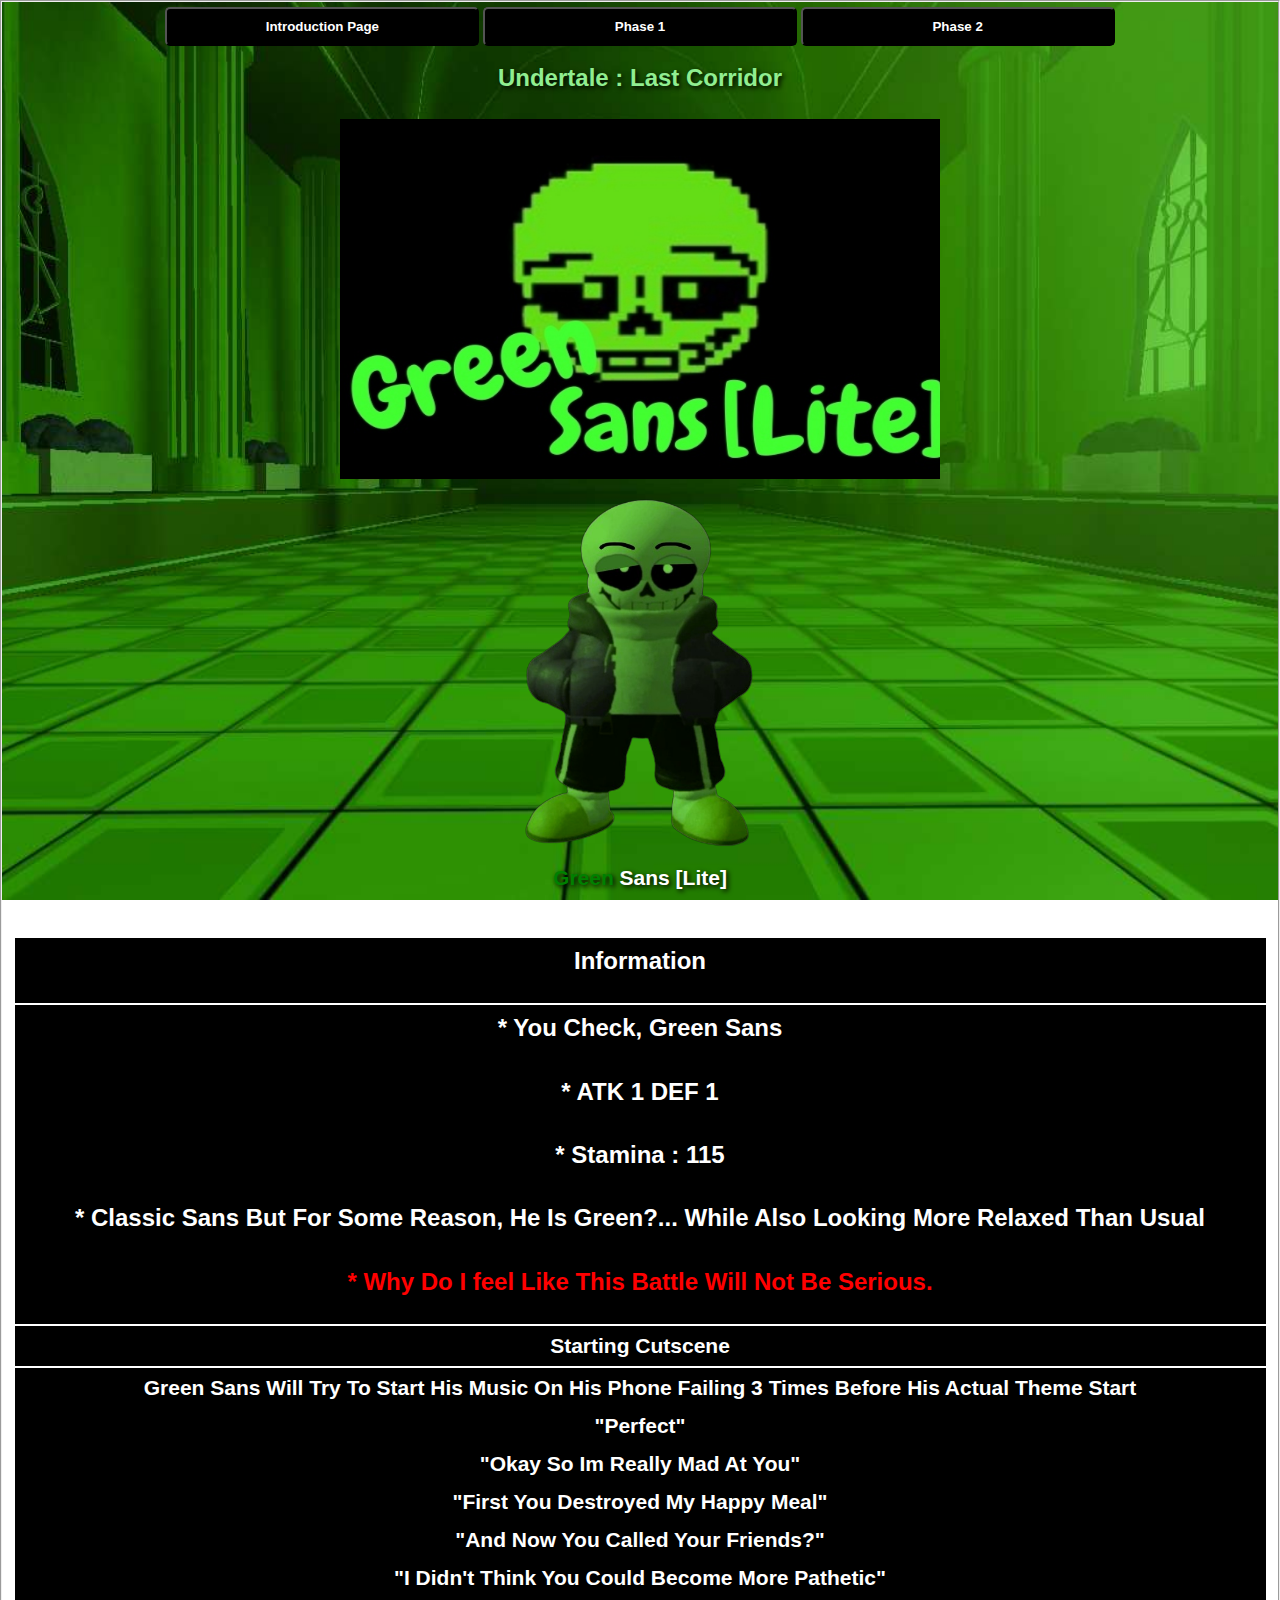
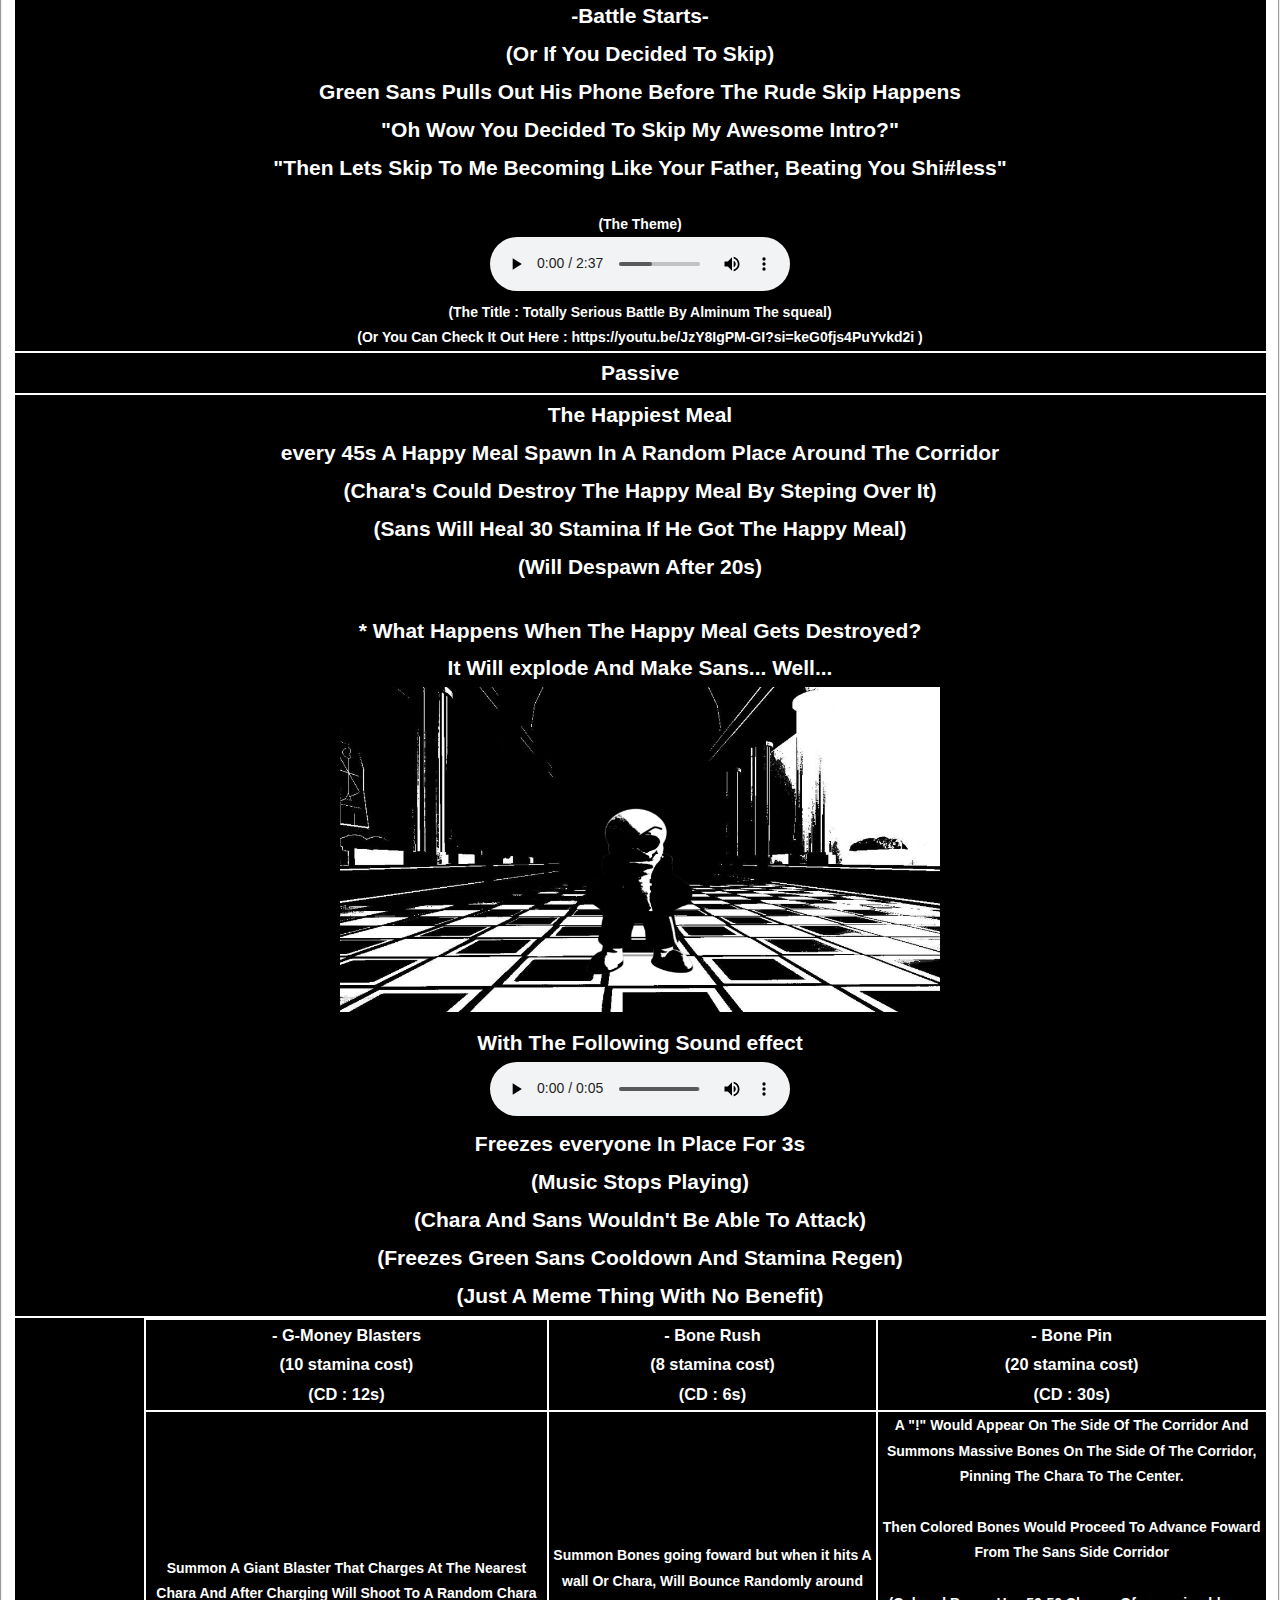
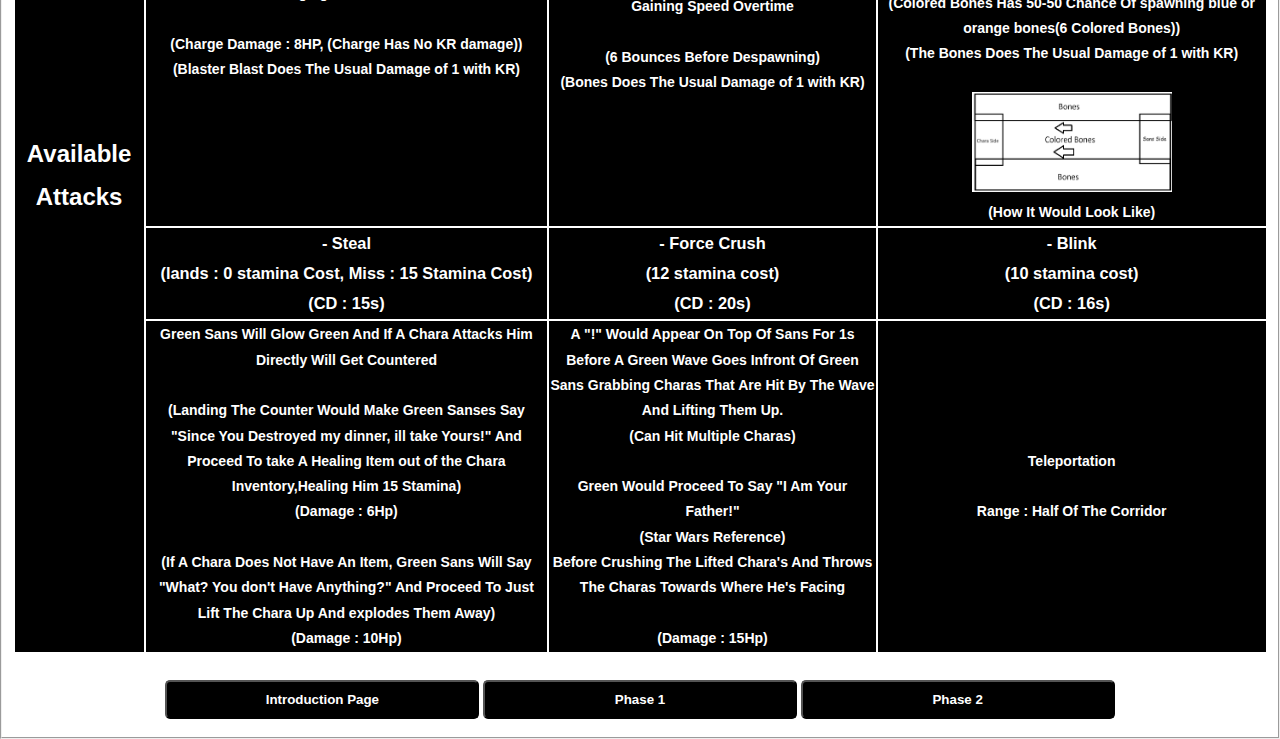
==== commit 9d30bf79: "Phase1.html" ====
--- a/Phase1.html
+++ b/Phase1.html
@@ -53,7 +53,7 @@
             <tr style="background-color: black;"> 
                 <th style="color:white;"><h4>Summon A Giant Blaster That Charges At The Nearest Chara And After Charging Will Shoot To A Random Chara</h4><br><h4>(Charge Damage : 8HP, (Charge Has No KR damage))</h4><h4>(Blaster Blast Does The Usual Damage of 1 with KR)</h4></th>
                 <th style="color: white;"><h4>Summon Bones going foward but when it hits A wall Or Chara, Will Bounce Randomly around Gaining Speed Overtime</h4><br><h4>(6 Bounces Before Despawning)</h4><h4>(Bones Does The Usual Damage of 1 with KR)</h4></th>
-                <th style="color: white;"><h4>A "!" Would Appear On The Side Of The Corridor And Summons Massive Bones On The Side Of The Corridor, Pinning The Chara To The Center.</h4><br><h4>Then Colored Bones Would Proceed To Advance Foward From The Sans Side Corridor</h4><br><h4>(Colored Bones Has 50-50 Chance Of spawning blue or orange bones(6 Colored Bones))</h4><h4>(The Bones Does The Usual Damage of 1 with KR)</h4><br><h4><img src="img/BonPin.png" alt="" height="100" width="200"></h4><h4>(How It Would Look Like)</h4></th>
+                <th style="color: white;"><h4>A "!" Would Appear On The Side Of The Corridor And Summons Massive Bones On The Side Of The Corridor, Pinning The Chara To The Center.</h4><br><h4>Then Colored Bones Would Proceed To Advance Foward From The Sans Side Corridor</h4><br><h4>(Colored Bones Has 50-50 Chance Of spawning blue or orange bones(6 Colored Bones))</h4><h4>(The Bones Does The Usual Damage of 1 with KR)</h4><br><h4><img src="BonPin.png" alt="" height="100" width="200"></h4><h4>(How It Would Look Like)</h4></th>
             </tr>
             <tr style="background-color: black;">
                 <th style="color: white;"class="say"><h3>- Steal </h3><h3>(lands : 0 stamina Cost, Miss : 15 Stamina Cost)</h3><h3>(CD : 15s)</h3></th>
